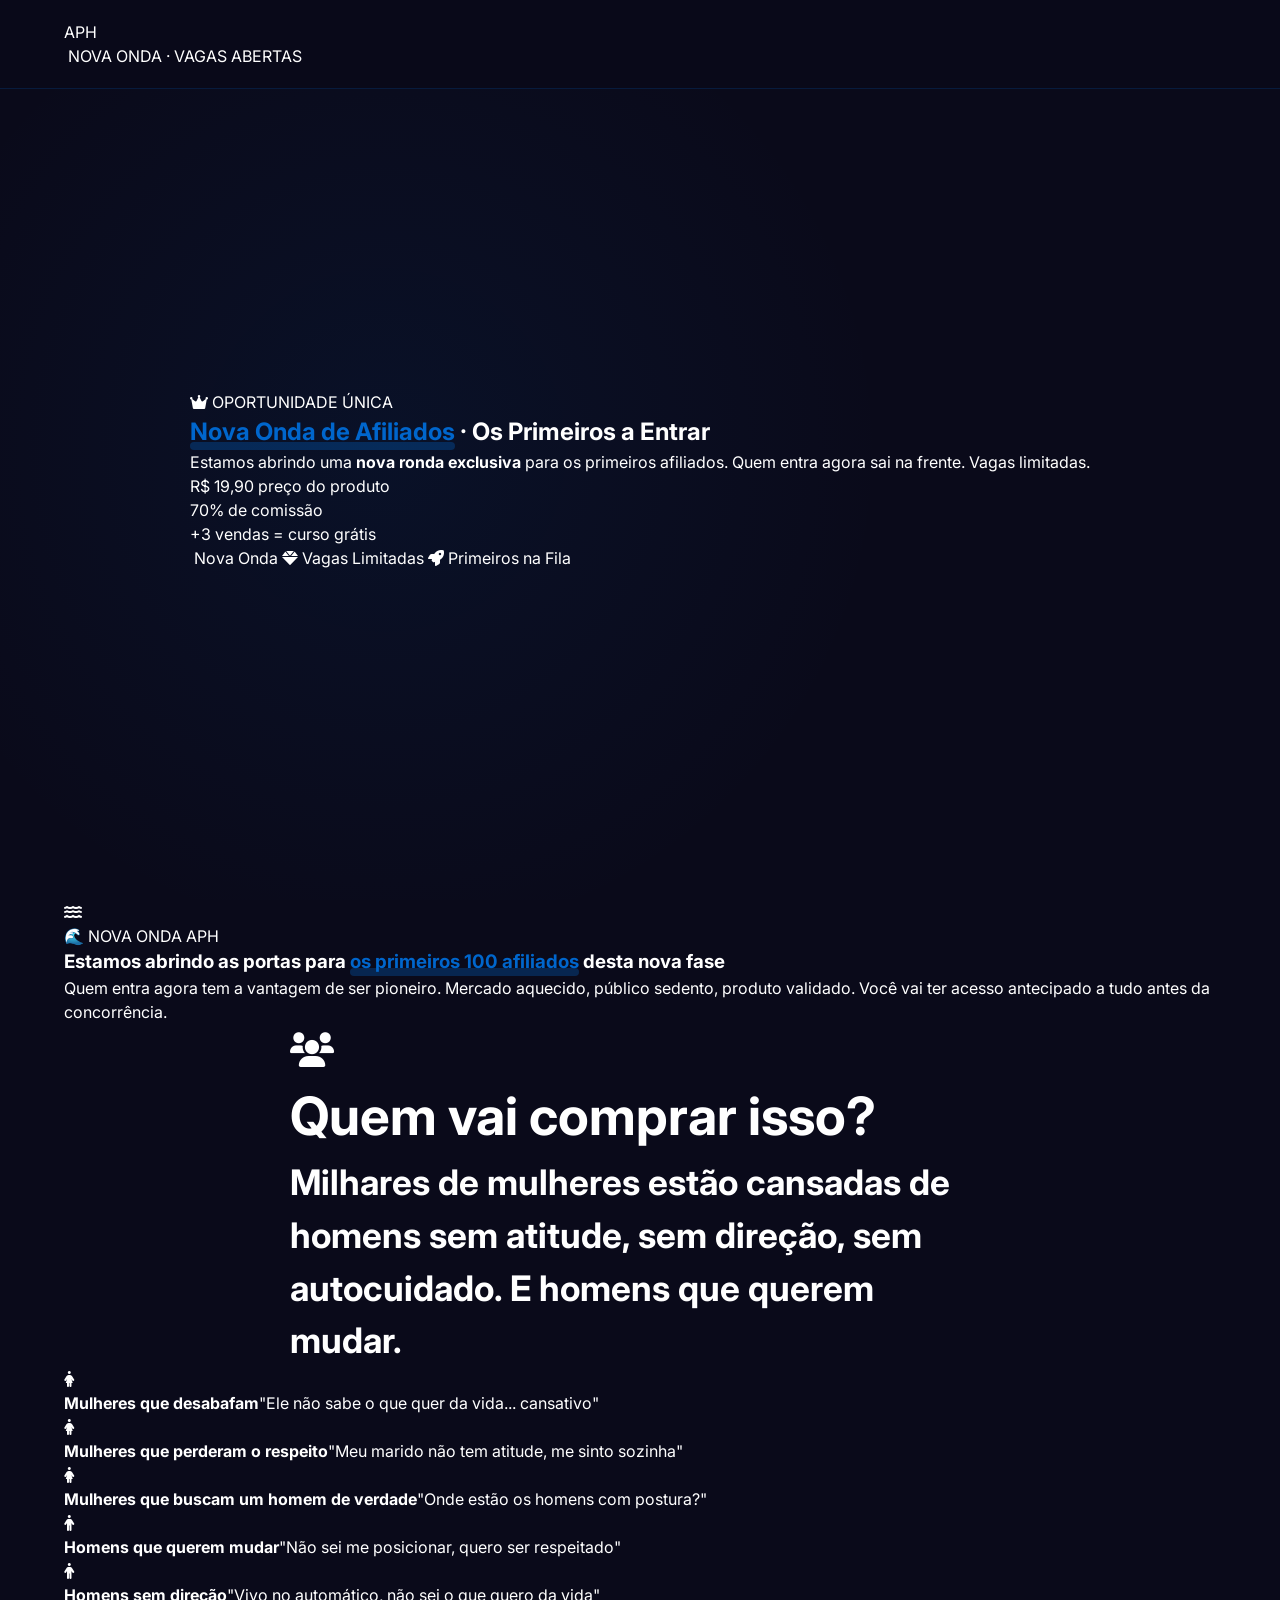
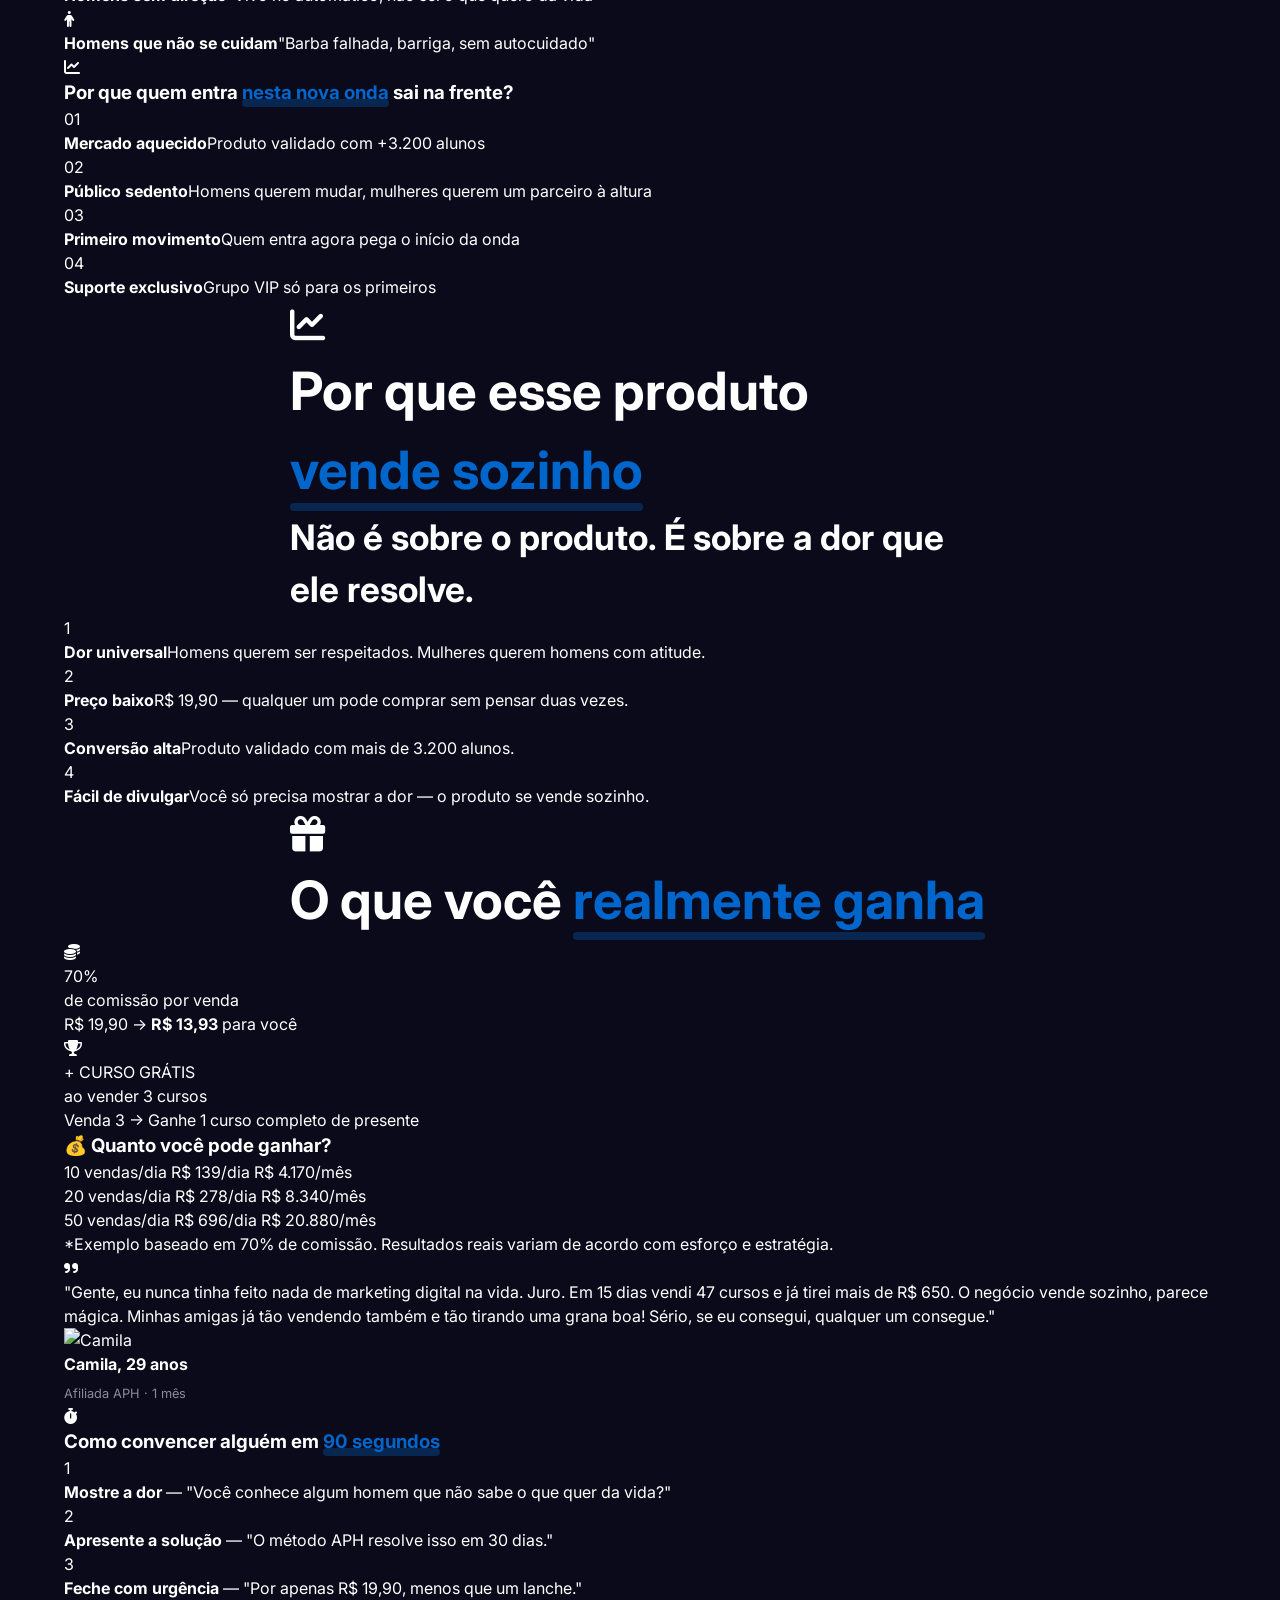
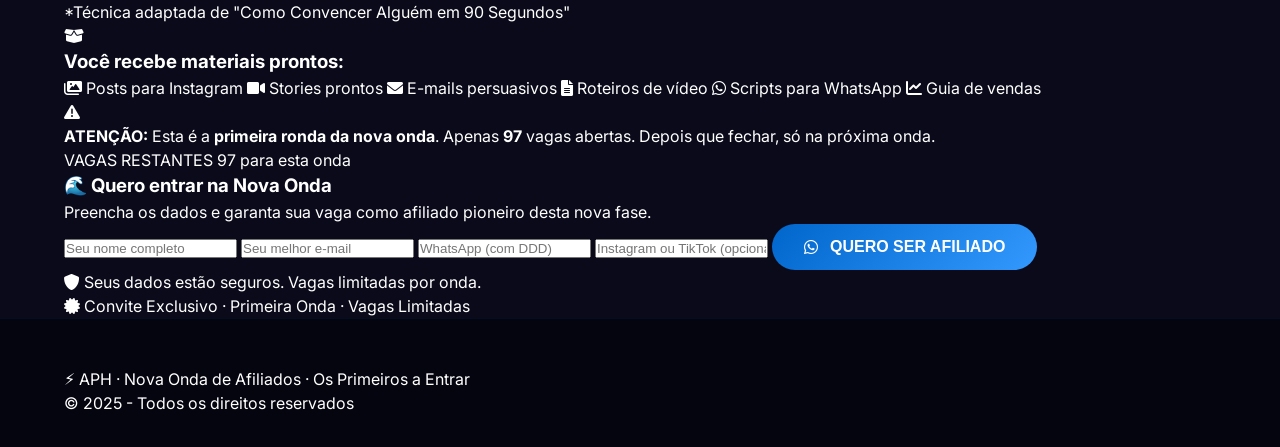
==== index.html @ 29f4154c "Add files via upload" ====
<!DOCTYPE html>
<html lang="pt-br">
<head>
    <meta charset="UTF-8">
    <meta name="viewport" content="width=device-width, initial-scale=1.0, maximum-scale=1.0, user-scalable=yes">
    <title>APH | Nova Onda de Afiliados · Os Primeiros a Entrar</title>
    
    <link rel="preconnect" href="https://fonts.googleapis.com">
    <link rel="preconnect" href="https://fonts.gstatic.com" crossorigin>
    <link rel="stylesheet" href="https://cdnjs.cloudflare.com/ajax/libs/font-awesome/6.0.0/css/all.min.css">
    <link href="https://fonts.googleapis.com/css2?family=Inter:opsz,wght@14..32,300;14..32,400;14..32,500;14..32,600;14..32,700;14..32,800&family=Orbitron:wght@400;500;600;700;800;900&display=swap" rel="stylesheet">
    <link rel="stylesheet" href="style.css">
    
    <!-- Open Graph tags para compartilhamento -->
    <meta property="og:title" content="APH | Nova Onda de Afiliados · Os Primeiros a Entrar" />
    <meta property="og:description" content="🚀 Estamos abrindo uma nova ronda exclusiva para os primeiros afiliados. 70% de comissão, curso grátis e materiais prontos. Vagas limitadas!" />
    <meta property="og:image" content="https://aphdevv.github.io/APH-A-ORDEM/foto2.png" />
    <meta property="og:image:width" content="1200" />
    <meta property="og:image:height" content="630" />
    <meta property="og:url" content="https://aphdevv.github.io/APH-A-ORDEM/" />
    <meta property="og:type" content="website" />
    
    <!-- Twitter Cards -->
    <meta name="twitter:card" content="summary_large_image" />
    <meta name="twitter:title" content="APH | Nova Onda de Afiliados · Os Primeiros a Entrar" />
    <meta name="twitter:description" content="🚀 Estamos abrindo uma nova ronda exclusiva para os primeiros afiliados. 70% de comissão, curso grátis e materiais prontos. Vagas limitadas!" />
    <meta name="twitter:image" content="https://aphdevv.github.io/APH-A-ORDEM/foto2.png" />
</head>
<body>
    
    <nav class="navbar">
        <div class="container">
            <div class="logo">
                <div class="logo-compass"></div>
                <span class="logo-text">APH</span>
            </div>
            <div class="nav-badge">
                <i class="fas fa-waveform"></i> NOVA ONDA · VAGAS ABERTAS
            </div>
        </div>
    </nav>
    
    <section class="hero">
        <div class="container">
            <div class="hero-content">
                <div class="badge">
                    <i class="fas fa-crown"></i> OPORTUNIDADE ÚNICA
                </div>
                <h1><span class="highlight">Nova Onda de Afiliados</span> · Os Primeiros a Entrar</h1>
                <p class="hero-subtitle">Estamos abrindo uma <strong>nova ronda exclusiva</strong> para os primeiros afiliados. Quem entra agora sai na frente. Vagas limitadas.</p>
                
                <div class="hero-numbers">
                    <div class="number-box">
                        <span class="number">R$ 19,90</span>
                        <span class="number-label">preço do produto</span>
                    </div>
                    <div class="number-box">
                        <span class="number">70%</span>
                        <span class="number-label">de comissão</span>
                    </div>
                    <div class="number-box">
                        <span class="number">+3</span>
                        <span class="number-label">vendas = curso grátis</span>
                    </div>
                </div>
                
                <div class="trust-badges">
                    <span><i class="fas fa-waveform"></i> Nova Onda</span>
                    <span><i class="fas fa-gem"></i> Vagas Limitadas</span>
                    <span><i class="fas fa-rocket"></i> Primeiros na Fila</span>
                </div>
            </div>
        </div>
    </section>
    
    <div class="container">
        <div class="main-card">
            
            <!-- ALERTA DE NOVA ONDA -->
            <div class="wave-alert">
                <div class="wave-icon">
                    <i class="fas fa-water"></i>
                </div>
                <div class="wave-content">
                    <span class="wave-badge">🌊 NOVA ONDA APH</span>
                    <h3>Estamos abrindo as portas para <span class="highlight">os primeiros 100 afiliados</span> desta nova fase</h3>
                    <p>Quem entra agora tem a vantagem de ser pioneiro. Mercado aquecido, público sedento, produto validado. Você vai ter acesso antecipado a tudo antes da concorrência.</p>
                </div>
            </div>
            
            <!-- SEÇÃO: QUEM VAI COMPRAR -->
            <div class="section-title">
                <i class="fas fa-users"></i>
                <h2>Quem vai comprar isso?</h2>
                <p>Milhares de mulheres estão cansadas de homens sem atitude, sem direção, sem autocuidado. E homens que querem mudar.</p>
            </div>
            
            <div class="audience-grid">
                <div class="audience-item">
                    <i class="fas fa-female"></i>
                    <p><strong>Mulheres que desabafam</strong>"Ele não sabe o que quer da vida... cansativo"</p>
                </div>
                <div class="audience-item">
                    <i class="fas fa-female"></i>
                    <p><strong>Mulheres que perderam o respeito</strong>"Meu marido não tem atitude, me sinto sozinha"</p>
                </div>
                <div class="audience-item">
                    <i class="fas fa-female"></i>
                    <p><strong>Mulheres que buscam um homem de verdade</strong>"Onde estão os homens com postura?"</p>
                </div>
                <div class="audience-item">
                    <i class="fas fa-male"></i>
                    <p><strong>Homens que querem mudar</strong>"Não sei me posicionar, quero ser respeitado"</p>
                </div>
                <div class="audience-item">
                    <i class="fas fa-male"></i>
                    <p><strong>Homens sem direção</strong>"Vivo no automático, não sei o que quero da vida"</p>
                </div>
                <div class="audience-item">
                    <i class="fas fa-male"></i>
                    <p><strong>Homens que não se cuidam</strong>"Barba falhada, barriga, sem autocuidado"</p>
                </div>
            </div>
            
            <!-- SEÇÃO: POR QUE VOCÊ ESTÁ NA FRENTE -->
            <div class="advantage-block">
                <div class="advantage-icon">
                    <i class="fas fa-chart-line"></i>
                </div>
                <h3>Por que quem entra <span class="highlight">nesta nova onda</span> sai na frente?</h3>
                <div class="advantage-grid">
                    <div class="advantage-item">
                        <span class="advantage-number">01</span>
                        <p><strong>Mercado aquecido</strong>Produto validado com +3.200 alunos</p>
                    </div>
                    <div class="advantage-item">
                        <span class="advantage-number">02</span>
                        <p><strong>Público sedento</strong>Homens querem mudar, mulheres querem um parceiro à altura</p>
                    </div>
                    <div class="advantage-item">
                        <span class="advantage-number">03</span>
                        <p><strong>Primeiro movimento</strong>Quem entra agora pega o início da onda</p>
                    </div>
                    <div class="advantage-item">
                        <span class="advantage-number">04</span>
                        <p><strong>Suporte exclusivo</strong>Grupo VIP só para os primeiros</p>
                    </div>
                </div>
            </div>
            
            <!-- SEÇÃO: POR QUE É FÁCIL VENDER -->
            <div class="section-title">
                <i class="fas fa-chart-line"></i>
                <h2>Por que esse produto <span class="highlight">vende sozinho</span></h2>
                <p>Não é sobre o produto. É sobre a dor que ele resolve.</p>
            </div>
            
            <div class="easy-sell-grid">
                <div class="sell-point">
                    <div class="sell-number">1</div>
                    <p><strong>Dor universal</strong>Homens querem ser respeitados. Mulheres querem homens com atitude.</p>
                </div>
                <div class="sell-point">
                    <div class="sell-number">2</div>
                    <p><strong>Preço baixo</strong>R$ 19,90 — qualquer um pode comprar sem pensar duas vezes.</p>
                </div>
                <div class="sell-point">
                    <div class="sell-number">3</div>
                    <p><strong>Conversão alta</strong>Produto validado com mais de 3.200 alunos.</p>
                </div>
                <div class="sell-point">
                    <div class="sell-number">4</div>
                    <p><strong>Fácil de divulgar</strong>Você só precisa mostrar a dor — o produto se vende sozinho.</p>
                </div>
            </div>
            
            <!-- SEÇÃO: O QUE VOCÊ GANHA -->
            <div class="section-title">
                <i class="fas fa-gift"></i>
                <h2>O que você <span class="highlight">realmente ganha</span></h2>
            </div>
            
            <div class="commission-detail">
                <div class="commission-card">
                    <i class="fas fa-coins"></i>
                    <div class="commission-value">70%</div>
                    <div class="commission-label">de comissão por venda</div>
                    <div class="commission-math">R$ 19,90 → <strong>R$ 13,93</strong> para você</div>
                </div>
                <div class="commission-card bonus-card">
                    <i class="fas fa-trophy"></i>
                    <div class="commission-value">+ CURSO GRÁTIS</div>
                    <div class="commission-label">ao vender 3 cursos</div>
                    <div class="commission-math">Venda 3 → Ganhe 1 curso completo de presente</div>
                </div>
            </div>
            
            <div class="earning-example">
                <h3>💰 Quanto você pode ganhar?</h3>
                <div class="earning-grid">
                    <div class="earning-item">
                        <span class="earning-number">10</span>
                        <span class="earning-label">vendas/dia</span>
                        <span class="earning-value">R$ 139/dia</span>
                        <span class="earning-month">R$ 4.170/mês</span>
                    </div>
                    <div class="earning-item">
                        <span class="earning-number">20</span>
                        <span class="earning-label">vendas/dia</span>
                        <span class="earning-value">R$ 278/dia</span>
                        <span class="earning-month">R$ 8.340/mês</span>
                    </div>
                    <div class="earning-item">
                        <span class="earning-number">50</span>
                        <span class="earning-label">vendas/dia</span>
                        <span class="earning-value">R$ 696/dia</span>
                        <span class="earning-month">R$ 20.880/mês</span>
                    </div>
                </div>
                <p class="earning-note">*Exemplo baseado em 70% de comissão. Resultados reais variam de acordo com esforço e estratégia.</p>
            </div>
            
            <!-- SEÇÃO: DEPOIMENTO REAL -->
            <div class="testimonial-big">
                <i class="fas fa-quote-right"></i>
                <p>"Gente, eu nunca tinha feito nada de marketing digital na vida. Juro. Em 15 dias vendi 47 cursos e já tirei mais de R$ 650. O negócio vende sozinho, parece mágica. Minhas amigas já tão vendendo também e tão tirando uma grana boa! Sério, se eu consegui, qualquer um consegue."</p>
                <div class="testimonial-author">
                    <img src="https://images.pexels.com/photos/774909/pexels-photo-774909.jpeg" alt="Camila">
                    <div>
                        <strong>Camila, 29 anos</strong>
                        <span>Afiliada APH · 1 mês</span>
                    </div>
                </div>
            </div>
            
            <!-- SEÇÃO: COMO CONVENCER EM 90 SEGUNDOS -->
            <div class="persuasion-block">
                <div class="persuasion-icon">
                    <i class="fas fa-stopwatch"></i>
                </div>
                <h3>Como convencer alguém em <span class="highlight">90 segundos</span></h3>
                <div class="persuasion-steps">
                    <div class="step">
                        <span class="step-number">1</span>
                        <p><strong>Mostre a dor</strong> — "Você conhece algum homem que não sabe o que quer da vida?"</p>
                    </div>
                    <div class="step">
                        <span class="step-number">2</span>
                        <p><strong>Apresente a solução</strong> — "O método APH resolve isso em 30 dias."</p>
                    </div>
                    <div class="step">
                        <span class="step-number">3</span>
                        <p><strong>Feche com urgência</strong> — "Por apenas R$ 19,90, menos que um lanche."</p>
                    </div>
                </div>
                <p class="persuasion-note">*Técnica adaptada de "Como Convencer Alguém em 90 Segundos"</p>
            </div>
            
            <!-- SEÇÃO: MATERIAIS PRONTOS -->
            <div class="materials-section">
                <i class="fas fa-box-open"></i>
                <h3>Você recebe materiais prontos:</h3>
                <div class="materials-grid">
                    <span><i class="fas fa-images"></i> Posts para Instagram</span>
                    <span><i class="fas fa-video"></i> Stories prontos</span>
                    <span><i class="fas fa-envelope"></i> E-mails persuasivos</span>
                    <span><i class="fas fa-file-alt"></i> Roteiros de vídeo</span>
                    <span><i class="fab fa-whatsapp"></i> Scripts para WhatsApp</span>
                    <span><i class="fas fa-chart-line"></i> Guia de vendas</span>
                </div>
            </div>
            
            <!-- ALERTA DE VAGAS LIMITADAS -->
            <div class="limited-alert">
                <i class="fas fa-exclamation-triangle"></i>
                <div>
                    <strong>ATENÇÃO:</strong> Esta é a <strong>primeira ronda da nova onda</strong>. Apenas <strong id="counter">97</strong> vagas abertas. Depois que fechar, só na próxima onda.
                </div>
            </div>
            
            <!-- CONTADOR E FORMULÁRIO -->
            <div class="counter-section">
                <div class="counter-box">
                    <span class="counter-label">VAGAS RESTANTES</span>
                    <span class="counter-number" id="counterDisplay">97</span>
                    <span class="counter-label">para esta onda</span>
                </div>
            </div>
            
            <div class="form-section">
                <h3>🌊 Quero entrar na Nova Onda</h3>
                <p>Preencha os dados e garanta sua vaga como afiliado pioneiro desta nova fase.</p>
                
                <div class="affiliate-form">
                    <input type="text" id="affiliateName" placeholder="Seu nome completo">
                    <input type="email" id="affiliateEmail" placeholder="Seu melhor e-mail">
                    <input type="tel" id="affiliateWhatsapp" placeholder="WhatsApp (com DDD)">
                    <input type="text" id="affiliateSocial" placeholder="Instagram ou TikTok (opcional)">
                    <button id="btnEntrarGrupo" class="btn-primary">
                        <i class="fab fa-whatsapp"></i> QUERO SER AFILIADO
                    </button>
                </div>
                
                <p class="form-guarantee">
                    <i class="fas fa-shield-alt"></i> Seus dados estão seguros. Vagas limitadas por onda.
                </p>
            </div>
            
            <!-- SELO DE EXCLUSIVIDADE -->
            <div class="exclusive-seal">
                <i class="fas fa-certificate"></i>
                <span>Convite Exclusivo · Primeira Onda · Vagas Limitadas</span>
            </div>
            
        </div>
    </div>
    
    <footer class="footer">
        <div class="container">
            <p>⚡ APH · Nova Onda de Afiliados · Os Primeiros a Entrar</p>
            <p class="footer-note">© 2025 - Todos os direitos reservados</p>
        </div>
    </footer>
    
    <script src="script.js"></script>
</body>
</html>
---- style.css ----
:root {
    --primary: #0066CC;
    --primary-dark: #004999;
    --primary-light: #3399FF;
    --primary-glow: rgba(0, 102, 204, 0.3);
    --dark: #0a0a1a;
    --dark-light: #12122a;
    --gray: #8a8a9e;
    --gray-light: #e0e0ec;
    --white: #ffffff;
    --success: #22c55e;
    --gradient: linear-gradient(135deg, var(--primary) 0%, var(--primary-light) 100%);
    --shadow-sm: 0 4px 12px rgba(0, 0, 0, 0.1);
    --shadow-md: 0 8px 24px rgba(0, 0, 0, 0.15);
    --shadow-lg: 0 16px 40px rgba(0, 0, 0, 0.2);
}

* {
    margin: 0;
    padding: 0;
    box-sizing: border-box;
}

html {
    scroll-behavior: smooth;
}

body {
    font-family: 'Inter', system-ui, sans-serif;
    background-color: var(--dark);
    color: var(--white);
    line-height: 1.5;
    overflow-x: hidden;
}

.container {
    max-width: 1200px;
    margin: 0 auto;
    padding: 0 24px;
}

/* ============================================
   NAVBAR
============================================ */
.navbar {
    position: fixed;
    top: 0;
    width: 100%;
    background: rgba(10, 10, 26, 0.95);
    backdrop-filter: blur(10px);
    z-index: 1000;
    padding: 20px 0;
    border-bottom: 1px solid rgba(0, 102, 204, 0.2);
    transition: all 0.3s ease;
}

.navbar.scrolled {
    padding: 12px 0;
    background: rgba(10, 10, 26, 0.98);
}

.nav-content {
    display: flex;
    justify-content: space-between;
    align-items: center;
}

.logo img {
    height: 50px;
    width: auto;
}

.nav-buttons {
    display: flex;
    gap: 32px;
}

.nav-link {
    color: var(--white);
    text-decoration: none;
    font-weight: 500;
    transition: color 0.3s;
    position: relative;
}

.nav-link:hover {
    color: var(--primary);
}

.nav-link::after {
    content: '';
    position: absolute;
    bottom: -4px;
    left: 0;
    width: 0;
    height: 2px;
    background: var(--primary);
    transition: width 0.3s;
}

.nav-link:hover::after {
    width: 100%;
}

/* ============================================
   HERO SECTION
============================================ */
.hero {
    padding: 140px 0 80px;
    min-height: 100vh;
    display: flex;
    align-items: center;
    background: radial-gradient(circle at 30% 50%, rgba(0, 102, 204, 0.08) 0%, transparent 50%);
}

.hero-grid {
    display: grid;
    grid-template-columns: 1fr 1fr;
    gap: 60px;
    align-items: center;
}

.hero-badge {
    display: inline-flex;
    align-items: center;
    gap: 8px;
    background: rgba(0, 102, 204, 0.15);
    padding: 8px 20px;
    border-radius: 40px;
    font-size: 0.85rem;
    font-weight: 600;
    margin-bottom: 24px;
    border: 1px solid rgba(0, 102, 204, 0.3);
}

.hero-title {
    font-size: 3.2rem;
    font-weight: 700;
    line-height: 1.2;
    margin-bottom: 24px;
}

.highlight {
    color: var(--primary);
    position: relative;
    display: inline-block;
}

.highlight::after {
    content: '';
    position: absolute;
    bottom: 0;
    left: 0;
    width: 100%;
    height: 8px;
    background: rgba(0, 102, 204, 0.3);
    border-radius: 4px;
}

.hero-description {
    font-size: 1.2rem;
    color: var(--gray-light);
    margin-bottom: 32px;
    font-style: italic;
}

.hero-triggers {
    margin: 32px 0;
}

.trigger-item {
    display: flex;
    align-items: center;
    gap: 12px;
    margin-bottom: 16px;
    font-size: 1rem;
    color: var(--gray-light);
}

.trigger-item i {
    color: var(--primary);
    font-size: 1.2rem;
}

.btn-primary {
    background: var(--gradient);
    border: none;
    padding: 14px 32px;
    border-radius: 60px;
    font-weight: 600;
    font-size: 1rem;
    cursor: pointer;
    transition: all 0.3s;
    display: inline-flex;
    align-items: center;
    gap: 12px;
    color: var(--white);
}

.btn-primary:hover {
    transform: translateY(-2px);
    box-shadow: 0 8px 20px var(--primary-glow);
}

.subtle-note {
    font-size: 0.8rem;
    color: var(--gray);
    margin-top: 16px;
}

.hero-image {
    position: relative;
}

.image-wrapper {
    position: relative;
    border-radius: 24px;
    overflow: hidden;
    box-shadow: var(--shadow-lg);
}

.image-wrapper img {
    width: 100%;
    display: block;
}

.social-proof {
    position: absolute;
    bottom: 20px;
    left: 20px;
    right: 20px;
    display: flex;
    justify-content: space-between;
    background: rgba(10, 10, 26, 0.9);
    backdrop-filter: blur(10px);
    padding: 12px 20px;
    border-radius: 60px;
    border: 1px solid rgba(0, 102, 204, 0.3);
}

.proof-item {
    display: flex;
    align-items: center;
    gap: 8px;
    font-size: 0.85rem;
    font-weight: 500;
}

/* ============================================
   SECRET CONTENT
============================================ */
.secret-content {
    padding: 60px 0;
    background: linear-gradient(135deg, rgba(0, 102, 204, 0.05) 0%, transparent 100%);
    border-top: 1px solid rgba(0, 102, 204, 0.1);
    border-bottom: 1px solid rgba(0, 102, 204, 0.1);
}

.secret-wrapper {
    max-width: 600px;
    margin: 0 auto;
    text-align: center;
    background: rgba(10, 10, 26, 0.8);
    backdrop-filter: blur(10px);
    border-radius: 32px;
    padding: 48px;
    border: 1px solid rgba(0, 102, 204, 0.3);
    position: relative;
    overflow: hidden;
}

.secret-icon {
    position: relative;
    font-size: 3rem;
    color: var(--primary);
    margin-bottom: 20px;
    display: inline-block;
}

.pulse {
    position: absolute;
    top: 50%;
    left: 50%;
    width: 60px;
    height: 60px;
    background: rgba(0, 102, 204, 0.4);
    border-radius: 50%;
    transform: translate(-50%, -50%);
    animation: pulse 2s infinite;
}

@keyframes pulse {
    0% { transform: translate(-50%, -50%) scale(1); opacity: 0.6; }
    100% { transform: translate(-50%, -50%) scale(2); opacity: 0; }
}

.lead-form {
    display: flex;
    gap: 12px;
    margin: 32px 0;
    flex-wrap: wrap;
}

.lead-form input {
    flex: 1;
    padding: 14px 20px;
    border-radius: 60px;
    border: 1px solid rgba(255, 255, 255, 0.2);
    background: rgba(255, 255, 255, 0.05);
    color: var(--white);
    font-size: 1rem;
}

.btn-secret {
    background: var(--gradient);
    border: none;
    padding: 14px 28px;
    border-radius: 60px;
    font-weight: 600;
    cursor: pointer;
    transition: all 0.3s;
    color: var(--white);
}

.secret-note {
    font-size: 0.75rem;
    color: var(--gray);
}

/* ============================================
   RESULTS SECTION
============================================ */
.results {
    padding: 80px 0;
    background: var(--dark-light);
}

.results-header {
    text-align: center;
    margin-bottom: 48px;
}

.section-tag {
    display: inline-block;
    background: rgba(0, 102, 204, 0.15);
    padding: 6px 16px;
    border-radius: 40px;
    font-size: 0.8rem;
    font-weight: 600;
    color: var(--primary);
    margin-bottom: 20px;
}

.section-title {
    font-size: 2.2rem;
    font-weight: 700;
    max-width: 700px;
    margin: 0 auto;
}

.results-grid {
    display: grid;
    grid-template-columns: repeat(3, 1fr);
    gap: 30px;
    margin-bottom: 40px;
}

.result-card {
    background: rgba(255, 255, 255, 0.03);
    border-radius: 24px;
    padding: 32px;
    text-align: center;
    border: 1px solid rgba(255, 255, 255, 0.05);
    transition: all 0.3s;
}

.result-card:hover {
    transform: translateY(-5px);
    border-color: rgba(0, 102, 204, 0.3);
}

.result-number {
    font-size: 3rem;
    font-weight: 800;
    color: var(--primary);
    margin-bottom: 16px;
}

.result-card p {
    color: var(--gray-light);
    margin-bottom: 20px;
}

.result-bar {
    height: 6px;
    background: rgba(255, 255, 255, 0.1);
    border-radius: 3px;
    overflow: hidden;
}

.bar-fill {
    height: 100%;
    background: var(--gradient);
    border-radius: 3px;
}

.trust-signals {
    display: flex;
    justify-content: center;
    gap: 40px;
    margin-top: 20px;
}

.trust-item {
    display: flex;
    align-items: center;
    gap: 8px;
    color: var(--gray);
    font-size: 0.85rem;
}

/* ============================================
   IDENTIFICATION SECTION
============================================ */
.identification {
    padding: 80px 0;
    background: var(--dark);
}

.identification-content h2 {
    font-size: 2rem;
    text-align: center;
    margin-bottom: 48px;
}

.identification-grid {
    display: grid;
    grid-template-columns: repeat(3, 1fr);
    gap: 24px;
    margin-bottom: 48px;
}

.ident-card {
    background: rgba(255, 255, 255, 0.03);
    border-radius: 20px;
    padding: 24px;
    text-align: center;
    transition: all 0.3s;
    border: 1px solid rgba(255, 255, 255, 0.05);
}

.ident-card:hover {
    transform: translateY(-4px);
    border-color: rgba(0, 102, 204, 0.3);
}

.ident-card i {
    font-size: 2rem;
    color: var(--primary);
    margin-bottom: 16px;
}

.ident-card p {
    font-size: 0.95rem;
    color: var(--gray-light);
    line-height: 1.5;
}

.identification-footer {
    text-align: center;
}

.identification-footer p {
    margin-bottom: 24px;
    font-size: 1.1rem;
}

.btn-secondary {
    background: transparent;
    border: 2px solid var(--primary);
    color: var(--primary);
    padding: 12px 32px;
    border-radius: 60px;
    font-weight: 600;
    cursor: pointer;
    transition: all 0.3s;
    display: inline-flex;
    align-items: center;
    gap: 12px;
}

.btn-secondary:hover {
    background: var(--primary);
    color: var(--white);
}

/* ============================================
   SPIN SECTION
============================================ */
.spin-section {
    padding: 80px 0;
    background: var(--dark-light);
}

.spin-header {
    text-align: center;
    margin-bottom: 48px;
}

.spin-intro {
    color: var(--gray);
    margin-top: 16px;
    font-size: 0.9rem;
}

.spin-container {
    max-width: 800px;
    margin: 0 auto;
}

.spin-card {
    background: rgba(255, 255, 255, 0.03);
    border-radius: 24px;
    padding: 24px;
    margin-bottom: 20px;
    display: flex;
    gap: 20px;
    transition: all 0.3s;
    border: 1px solid rgba(255, 255, 255, 0.05);
}

.spin-card:hover {
    border-color: rgba(0, 102, 204, 0.3);
    transform: translateX(8px);
}

.spin-number {
    width: 48px;
    height: 48px;
    background: var(--gradient);
    border-radius: 50%;
    display: flex;
    align-items: center;
    justify-content: center;
    font-size: 1.5rem;
    font-weight: 800;
    color: var(--white);
    flex-shrink: 0;
}

.spin-question {
    flex: 1;
}

.spin-question h3 {
    margin: 8px 0;
    font-size: 1.2rem;
}

.spin-question p {
    color: var(--gray);
    font-size: 0.85rem;
    margin-bottom: 12px;
}

.spin-question textarea {
    width: 100%;
    padding: 12px;
    border-radius: 16px;
    background: rgba(255, 255, 255, 0.05);
    border: 1px solid rgba(255, 255, 255, 0.1);
    color: var(--white);
    font-family: inherit;
    resize: vertical;
}

.spin-question textarea:focus {
    outline: none;
    border-color: var(--primary);
}

.btn-spin {
    background: var(--gradient);
    border: none;
    padding: 16px 32px;
    border-radius: 60px;
    font-weight: 700;
    cursor: pointer;
    width: 100%;
    margin: 20px 0;
    color: var(--white);
    transition: all 0.3s;
}

.btn-spin:hover {
    transform: translateY(-2px);
    box-shadow: 0 8px 20px var(--primary-glow);
}

.spin-note {
    text-align: center;
    font-size: 0.75rem;
    color: var(--gray);
}

/* ============================================
   FAMOUS QUOTES SECTION
============================================ */
.famous-quotes {
    padding: 80px 0;
    background: var(--dark);
}

.quotes-header {
    text-align: center;
    margin-bottom: 48px;
}

.quotes-grid {
    display: grid;
    grid-template-columns: repeat(auto-fit, minmax(350px, 1fr));
    gap: 30px;
}

.quote-card {
    background: rgba(255, 255, 255, 0.03);
    border-radius: 24px;
    padding: 32px;
    border: 1px solid rgba(255, 255, 255, 0.05);
    transition: all 0.3s;
    position: relative;
    overflow: hidden;
}

.quote-card::before {
    content: '';
    position: absolute;
    top: 0;
    left: 0;
    width: 4px;
    height: 100%;
    background: var(--gradient);
}

.quote-card:hover {
    transform: translateY(-5px);
    border-color: rgba(0, 102, 204, 0.3);
}

.quote-icon {
    font-size: 2rem;
    color: var(--primary);
    margin-bottom: 20px;
    opacity: 0.5;
}

.quote-text {
    font-size: 1.1rem;
    line-height: 1.6;
    margin-bottom: 20px;
    font-style: italic;
}

.quote-author {
    display: flex;
    align-items: center;
    gap: 12px;
    margin-top: 16px;
    padding-top: 16px;
    border-top: 1px solid rgba(255, 255, 255, 0.1);
}

.quote-author i {
    font-size: 1.2rem;
    color: var(--primary);
}

.quote-author strong {
    display: block;
    font-size: 0.9rem;
}

.quote-author span {
    font-size: 0.75rem;
    color: var(--gray);
}

/* ============================================
   STORIES SECTION
============================================ */
.stories {
    padding: 80px 0;
    background: var(--dark-light);
}

.stories-header {
    text-align: center;
    margin-bottom: 48px;
}

.section-subtitle {
    color: var(--gray);
    margin-top: 16px;
}

.stories-grid {
    display: grid;
    grid-template-columns: repeat(3, 1fr);
    gap: 30px;
    margin-bottom: 40px;
}

.story-card {
    background: rgba(255, 255, 255, 0.03);
    border-radius: 20px;
    padding: 24px;
    border: 1px solid rgba(255, 255, 255, 0.05);
    transition: all 0.3s;
}

.story-card:hover {
    transform: translateY(-4px);
    border-color: rgba(0, 102, 204, 0.3);
}

.story-header {
    display: flex;
    align-items: center;
    gap: 12px;
    margin-bottom: 16px;
}

.story-header img {
    width: 48px;
    height: 48px;
    border-radius: 50%;
    object-fit: cover;
    border: 2px solid var(--primary);
}

.story-info h4 {
    font-size: 1rem;
    margin-bottom: 4px;
}

.story-info span {
    font-size: 0.75rem;
    color: var(--gray);
}

.story-text {
    font-size: 0.9rem;
    line-height: 1.5;
    color: var(--gray-light);
    margin-bottom: 16px;
}

.story-result {
    font-size: 0.8rem;
    color: var(--primary);
    font-weight: 500;
}

.btn-more {
    background: transparent;
    border: 1px solid var(--gray);
    color: var(--gray);
    padding: 12px 32px;
    border-radius: 60px;
    cursor: pointer;
    transition: all 0.3s;
    display: inline-flex;
    align-items: center;
    gap: 8px;
    margin: 0 auto;
    display: flex;
}

.btn-more:hover {
    border-color: var(--primary);
    color: var(--primary);
}

/* ============================================
   HUMAN STORIES
============================================ */
.human-stories {
    padding: 80px 0;
    background: var(--dark);
}

.human-grid {
    display: grid;
    grid-template-columns: repeat(3, 1fr);
    gap: 30px;
    margin-top: 48px;
}

.human-card {
    background: rgba(255, 255, 255, 0.03);
    border-radius: 24px;
    padding: 32px;
    border: 1px solid rgba(255, 255, 255, 0.05);
    transition: all 0.3s;
    position: relative;
}

.human-card:hover {
    transform: translateY(-8px);
    border-color: rgba(0, 102, 204, 0.3);
}

.human-quote {
    font-size: 2rem;
    color: var(--primary);
    opacity: 0.5;
    margin-bottom: 16px;
}

.human-card p {
    font-size: 0.95rem;
    line-height: 1.6;
    margin-bottom: 24px;
    font-style: italic;
}

.human-info {
    display: flex;
    align-items: center;
    gap: 12px;
}

.human-info img {
    width: 48px;
    height: 48px;
    border-radius: 50%;
    object-fit: cover;
}

.human-info strong {
    display: block;
    font-size: 0.9rem;
}

.human-info span {
    font-size: 0.75rem;
    color: var(--gray);
}

/* ============================================
   CHALLENGER SECTION
============================================ */
.challenger {
    padding: 80px 0;
    background: var(--dark-light);
}

.challenger-grid {
    display: grid;
    grid-template-columns: 1.2fr 0.8fr;
    gap: 60px;
    align-items: center;
}

.challenger-content h2 {
    font-size: 2rem;
    margin: 20px 0;
}

.challenger-content p {
    color: var(--gray-light);
    line-height: 1.6;
    margin-bottom: 20px;
}

.challenger-divider {
    width: 60px;
    height: 3px;
    background: var(--primary);
    margin: 32px 0;
}

.challenger-myth {
    display: flex;
    gap: 16px;
    margin-bottom: 24px;
}

.challenger-myth i {
    font-size: 1.5rem;
    flex-shrink: 0;
}

.challenger-myth i.fa-times-circle {
    color: #ff4444;
}

.challenger-myth i.fa-check-circle {
    color: var(--primary);
}

.challenger-myth strong {
    display: block;
    margin-bottom: 4px;
}

.challenger-myth span {
    font-size: 0.85rem;
    color: var(--gray);
}

.challenger-quote {
    background: linear-gradient(135deg, rgba(0, 102, 204, 0.1) 0%, transparent 100%);
    border-left: 4px solid var(--primary);
    padding: 32px;
    border-radius: 16px;
}

.challenger-quote blockquote {
    font-size: 1.2rem;
    line-height: 1.6;
    font-style: italic;
}

.challenger-quote footer {
    margin-top: 16px;
    color: var(--gray);
    font-size: 0.85rem;
}

/* ============================================
   EBOOK EXPERIENCE SECTION
============================================ */
.ebook-experience {
    padding: 80px 0;
    background: var(--dark);
}

.showcase-grid {
    display: grid;
    grid-template-columns: 1fr 380px 1fr;
    gap: 30px;
    align-items: center;
}

.pilar-column {
    display: flex;
    flex-direction: column;
    gap: 20px;
}

.pilar-card {
    background: rgba(255, 255, 255, 0.03);
    backdrop-filter: blur(10px);
    border: 1px solid rgba(255, 255, 255, 0.05);
    border-radius: 16px;
    padding: 24px;
    transition: all 0.3s ease;
}

.pilar-card:hover {
    transform: translateY(-5px);
    border-color: rgba(0, 102, 204, 0.3);
    background: rgba(255, 255, 255, 0.05);
}

.pilar-card h3 {
    font-size: 1.2rem;
    margin-bottom: 12px;
    color: var(--white);
}

.pilar-card p {
    font-size: 0.85rem;
    color: var(--gray);
    line-height: 1.5;
}

.highlight-blue {
    color: var(--primary);
    font-weight: 700;
}

.ebook-main-display {
    position: relative;
    z-index: 10;
}

.mockup-stage {
    position: relative;
    display: flex;
    justify-content: center;
    align-items: center;
    padding: 20px 0;
    perspective: 1500px;
}

.mockup-stage::before {
    content: '';
    position: absolute;
    width: 250px;
    height: 250px;
    background: radial-gradient(circle, rgba(0, 102, 204, 0.15) 0%, transparent 70%);
    border-radius: 50%;
    filter: blur(20px);
    z-index: 1;
}

.mockup-wrapper {
    position: relative;
    z-index: 5;
    width: 100%;
    max-width: 340px;
    transition: transform 0.6s cubic-bezier(0.23, 1, 0.32, 1);
}

.mockup-wrapper:hover {
    transform: translateY(-10px) rotateY(-5deg) rotateX(5deg);
}

.floating-ebook {
    width: 100%;
    height: auto;
    display: block;
    filter: drop-shadow(0 20px 40px rgba(0, 0, 0, 0.7));
    border-radius: 8px;
}

.mockup-reflection {
    position: absolute;
    bottom: -20px;
    width: 80%;
    height: 15px;
    background: rgba(255, 255, 255, 0.1);
    filter: blur(15px);
    border-radius: 50%;
    z-index: 2;
}

.main-pilar-highlight {
    grid-column: 1 / -1;
    margin-top: 40px;
    max-width: 700px;
    margin-left: auto;
    margin-right: auto;
}

.feature-pilar {
    background: linear-gradient(135deg, rgba(0, 102, 204, 0.1) 0%, rgba(0, 0, 0, 0.6) 100%);
    border: 1px solid rgba(0, 102, 204, 0.3);
    text-align: center;
    padding: 32px;
}

.btn-access-premium {
    display: inline-block;
    text-decoration: none;
    background: linear-gradient(90deg, #0066CC, #3399FF);
    color: #ffffff !important;
    padding: 18px 50px;
    border-radius: 50px;
    font-weight: 800;
    font-size: 1rem;
    letter-spacing: 1px;
    text-transform: uppercase;
    box-shadow: 0 15px 40px rgba(0, 102, 204, 0.4);
    transition: all 0.3s ease;
    border: 1px solid rgba(255, 255, 255, 0.1);
    cursor: pointer;
}

.btn-access-premium:hover {
    transform: translateY(-4px) scale(1.02);
    box-shadow: 0 20px 50px rgba(0, 102, 204, 0.6);
    background: linear-gradient(90deg, #3399FF, #0066CC);
}

/* ============================================
   CHALLENGE SECTION
============================================ */
.challenge {
    padding: 80px 0;
    background: var(--dark-light);
}

.challenge-grid {
    display: grid;
    grid-template-columns: 1fr 0.8fr;
    gap: 60px;
    align-items: center;
}

.challenge-badge {
    display: inline-flex;
    align-items: center;
    gap: 8px;
    background: rgba(0, 102, 204, 0.15);
    padding: 6px 16px;
    border-radius: 40px;
    font-size: 0.8rem;
    margin-bottom: 20px;
    color: var(--primary);
}

.challenge h2 {
    font-size: 2rem;
    margin-bottom: 20px;
}

.challenge-list {
    list-style: none;
    margin: 32px 0;
}

.challenge-list li {
    margin-bottom: 12px;
    display: flex;
    align-items: center;
    gap: 12px;
}

.challenge-list li i {
    color: var(--primary);
}

.btn-challenge {
    background: transparent;
    border: 2px solid var(--primary);
    color: var(--primary);
    padding: 14px 32px;
    border-radius: 60px;
    font-weight: 600;
    cursor: pointer;
    transition: all 0.3s;
}

.btn-challenge:hover {
    background: var(--primary);
    color: var(--white);
}

.stat-circle {
    position: relative;
    width: 200px;
    margin: 0 auto 20px;
}

.stat-circle svg {
    width: 100%;
    height: auto;
}

.stat-text {
    position: absolute;
    top: 50%;
    left: 50%;
    transform: translate(-50%, -50%);
    text-align: center;
}

.stat-text span {
    font-size: 1.8rem;
    font-weight: 800;
    color: var(--primary);
}

/* ============================================
   SCARCITY SECTION
============================================ */
.scarcity {
    padding: 80px 0;
    background: var(--dark);
}

.scarcity-card {
    max-width: 700px;
    margin: 0 auto;
    background: var(--dark-light);
    border-radius: 32px;
    padding: 48px;
    text-align: center;
    border: 1px solid rgba(0, 102, 204, 0.2);
}

.scarcity-icon {
    font-size: 3rem;
    color: var(--primary);
    margin-bottom: 24px;
}

.scarcity-card h3 {
    font-size: 1.8rem;
    margin-bottom: 16px;
}

.scarcity-card p {
    color: var(--gray);
    margin-bottom: 32px;
}

.progress-container {
    margin: 32px 0;
}

.progress-label {
    display: flex;
    justify-content: space-between;
    margin-bottom: 8px;
    font-size: 0.85rem;
}

.progress-bar {
    height: 8px;
    background: rgba(255, 255, 255, 0.1);
    border-radius: 4px;
    overflow: hidden;
}

.progress-fill {
    height: 100%;
    background: var(--gradient);
    border-radius: 4px;
}

.price-comparison {
    margin: 32px 0;
    padding: 24px;
    background: rgba(255, 255, 255, 0.03);
    border-radius: 20px;
}

.price-old {
    text-decoration: line-through;
    color: var(--gray);
    margin-bottom: 8px;
}

.price-old strong {
    font-size: 1.2rem;
}

.price-new strong {
    font-size: 2rem;
    color: var(--primary);
}

.installment {
    display: block;
    font-size: 0.85rem;
    color: var(--gray);
    margin-top: 4px;
}

.btn-large-cta {
    background: var(--gradient);
    border: none;
    padding: 16px 32px;
    border-radius: 60px;
    font-weight: 700;
    font-size: 1.1rem;
    cursor: pointer;
    transition: all 0.3s;
    display: inline-flex;
    align-items: center;
    gap: 12px;
    width: 100%;
    justify-content: center;
    margin-bottom: 20px;
    color: var(--white);
}

.btn-large-cta:hover {
    transform: translateY(-2px);
    box-shadow: 0 8px 24px var(--primary-glow);
}

.guarantee-text {
    font-size: 0.85rem;
    color: var(--gray);
    display: flex;
    align-items: center;
    justify-content: center;
    gap: 8px;
}

/* ============================================
   ACCOUNTABILITY SECTION
============================================ */
.accountability {
    padding: 80px 0;
    background: linear-gradient(135deg, var(--dark) 0%, #0f0f22 100%);
}

.accountability-card {
    max-width: 700px;
    margin: 0 auto;
    text-align: center;
    background: rgba(255, 255, 255, 0.02);
    border: 1px solid rgba(0, 102, 204, 0.2);
    border-radius: 32px;
    padding: 48px;
}

.accountability-icon {
    font-size: 3rem;
    color: var(--primary);
    margin-bottom: 20px;
}

.commitment-box {
    margin: 32px 0;
}

.commitment-box textarea {
    width: 100%;
    padding: 16px;
    border-radius: 16px;
    background: rgba(255, 255, 255, 0.05);
    border: 1px solid rgba(255, 255, 255, 0.1);
    color: var(--white);
    font-family: inherit;
    margin-bottom: 16px;
    resize: vertical;
}

.btn-commitment {
    background: var(--gradient);
    border: none;
    padding: 14px 28px;
    border-radius: 60px;
    font-weight: 600;
    cursor: pointer;
    width: 100%;
    color: var(--white);
}

.commitment-note {
    font-size: 0.75rem;
    color: var(--gray);
}

/* ============================================
   FINAL QUESTION SECTION
============================================ */
.final-question {
    padding: 80px 0;
    background: var(--dark-light);
}

.question-card {
    max-width: 800px;
    margin: 0 auto;
    text-align: center;
}

.question-card h2 {
    font-size: 2rem;
    margin-bottom: 20px;
}

.question-card p {
    color: var(--gray);
    margin-bottom: 40px;
    font-style: italic;
}

.options {
    display: flex;
    flex-direction: column;
    gap: 16px;
    max-width: 500px;
    margin: 0 auto;
}

.option-yes, .option-no {
    padding: 16px 24px;
    border-radius: 60px;
    font-size: 1rem;
    font-weight: 500;
    cursor: pointer;
    transition: all 0.3s;
    display: flex;
    align-items: center;
    justify-content: center;
    gap: 12px;
    border: none;
}

.option-yes {
    background: var(--gradient);
    color: var(--white);
}

.option-yes:hover {
    transform: translateY(-2px);
    box-shadow: 0 8px 20px var(--primary-glow);
}

.option-no {
    background: transparent;
    border: 1px solid var(--gray);
    color: var(--gray);
}

.option-no:hover {
    border-color: var(--primary);
    color: var(--primary);
}

/* ============================================
   FOOTER
============================================ */
.footer {
    background: #050510;
    padding: 48px 0 32px;
    border-top: 1px solid rgba(0, 102, 204, 0.1);
}

.footer-content {
    text-align: center;
}

.footer-logo {
    margin-bottom: 24px;
}

.footer-logo img {
    height: 40px;
    width: auto;
    margin-bottom: 8px;
}

.footer-logo small {
    display: block;
    font-size: 0.7rem;
    color: var(--gray);
    margin-top: 4px;
}

.footer-disclaimer {
    max-width: 600px;
    margin: 0 auto 24px;
    font-size: 0.75rem;
    color: var(--gray);
}

.footer-links {
    display: flex;
    justify-content: center;
    gap: 24px;
}

.footer-links a {
    color: var(--gray);
    text-decoration: none;
    font-size: 0.8rem;
    transition: color 0.3s;
}

.footer-links a:hover {
    color: var(--primary);
}

/* ============================================
   MODALS
============================================ */
.modal, .success-modal, .confirmation-modal {
    display: none;
    position: fixed;
    top: 0;
    left: 0;
    width: 100%;
    height: 100%;
    background: rgba(0, 0, 0, 0.95);
    backdrop-filter: blur(8px);
    z-index: 2000;
    justify-content: center;
    align-items: center;
}

.modal-content, .success-modal-content, .confirmation-modal-content {
    background: linear-gradient(135deg, var(--dark-light) 0%, var(--dark) 100%);
    border-radius: 32px;
    max-width: 550px;
    width: 90%;
    padding: 48px 32px;
    text-align: center;
    border: 1px solid rgba(0, 102, 204, 0.3);
    animation: modalFadeIn 0.4s ease;
    position: relative;
}

@keyframes modalFadeIn {
    from { opacity: 0; transform: scale(0.9); }
    to { opacity: 1; transform: scale(1); }
}

.modal-close {
    position: absolute;
    top: 16px;
    right: 20px;
    background: none;
    border: none;
    font-size: 1.8rem;
    cursor: pointer;
    color: var(--gray);
}

.success-icon, .confirmation-icon {
    font-size: 4rem;
    color: #22c55e;
    margin-bottom: 24px;
}

.modal-btn, .success-btn, .confirmation-btn {
    background: var(--gradient);
    border: none;
    padding: 14px 28px;
    border-radius: 60px;
    font-weight: 600;
    cursor: pointer;
    width: 100%;
    margin-top: 16px;
    color: var(--white);
    transition: all 0.3s;
}

/* ============================================
   FLOATING COUNTER & RESPONSIVE
============================================ */
.floating-purchase-counter {
    position: fixed;
    bottom: 20px;
    left: 20px;
    background: var(--dark);
    border: 1px solid rgba(0, 102, 204, 0.3);
    border-radius: 60px;
    padding: 12px 20px;
    display: none;
    align-items: center;
    gap: 12px;
    z-index: 999;
    font-size: 0.85rem;
    backdrop-filter: blur(10px);
    box-shadow: var(--shadow-md);
    animation: slideInLeft 0.3s ease;
}

@keyframes slideInLeft {
    from { opacity: 0; transform: translateX(-100px); }
    to { opacity: 1; transform: translateX(0); }
}

@media (max-width: 968px) {
    .hero-grid, .results-grid, .identification-grid, .stories-grid,
    .challenge-grid, .challenger-grid, .human-grid, .quotes-grid,
    .showcase-grid {
        grid-template-columns: 1fr;
    }
    .hero-title { font-size: 2.2rem; }
    .section-title { font-size: 1.6rem; }
    .ebook-main-display { order: -1; max-width: 280px; margin: 0 auto; }
    .pilar-card { text-align: center; }
}

@media (max-width: 768px) {
    .nav-buttons { display: none; }
    .hero { padding: 100px 0 60px; }
    .lead-form { flex-direction: column; }
    .btn-access-premium { padding: 15px 30px; font-size: 0.9rem; width: 90%; }
    .mockup-wrapper { max-width: 260px; }
}
/* ============================================
   TESTIMONIALS SECTION - HUMANIZADA
============================================ */
.testimonials {
    padding: 80px 0;
    background: var(--dark-light);
}

.testimonials-grid {
    display: grid;
    grid-template-columns: repeat(auto-fit, minmax(320px, 1fr));
    gap: 30px;
}

.testimonial-card {
    background: rgba(255, 255, 255, 0.03);
    border-radius: 24px;
    padding: 32px;
    border: 1px solid rgba(255, 255, 255, 0.05);
    transition: all 0.3s ease;
}

.testimonial-card:hover {
    transform: translateY(-5px);
    border-color: rgba(0, 102, 204, 0.3);
    background: rgba(255, 255, 255, 0.05);
}

.testimonial-image {
    width: 70px;
    height: 70px;
    border-radius: 50%;
    overflow: hidden;
    margin-bottom: 20px;
    border: 2px solid var(--primary);
}

.testimonial-image img {
    width: 100%;
    height: 100%;
    object-fit: cover;
}

.testimonial-quote {
    position: relative;
    margin-bottom: 20px;
}

.testimonial-quote i {
    color: var(--primary);
    opacity: 0.5;
    font-size: 1.5rem;
    margin-bottom: 12px;
    display: block;
}

.testimonial-quote p {
    color: var(--gray-light);
    font-size: 0.95rem;
    line-height: 1.6;
    font-style: italic;
}

.testimonial-author strong {
    display: block;
    color: var(--white);
    font-size: 1rem;
    margin-bottom: 4px;
}

.testimonial-author span {
    color: var(--gray);
    font-size: 0.8rem;
}

.testimonial-result {
    margin-top: 12px;
    padding-top: 12px;
    border-top: 1px solid rgba(255, 255, 255, 0.05);
    color: var(--primary);
    font-size: 0.85rem;
    font-weight: 500;
}

.testimonial-result i {
    margin-right: 6px;
}

/* Responsivo */
@media (max-width: 768px) {
    .testimonials-grid {
        grid-template-columns: 1fr;
    }
    
    .testimonial-card {
        padding: 24px;
    }
}
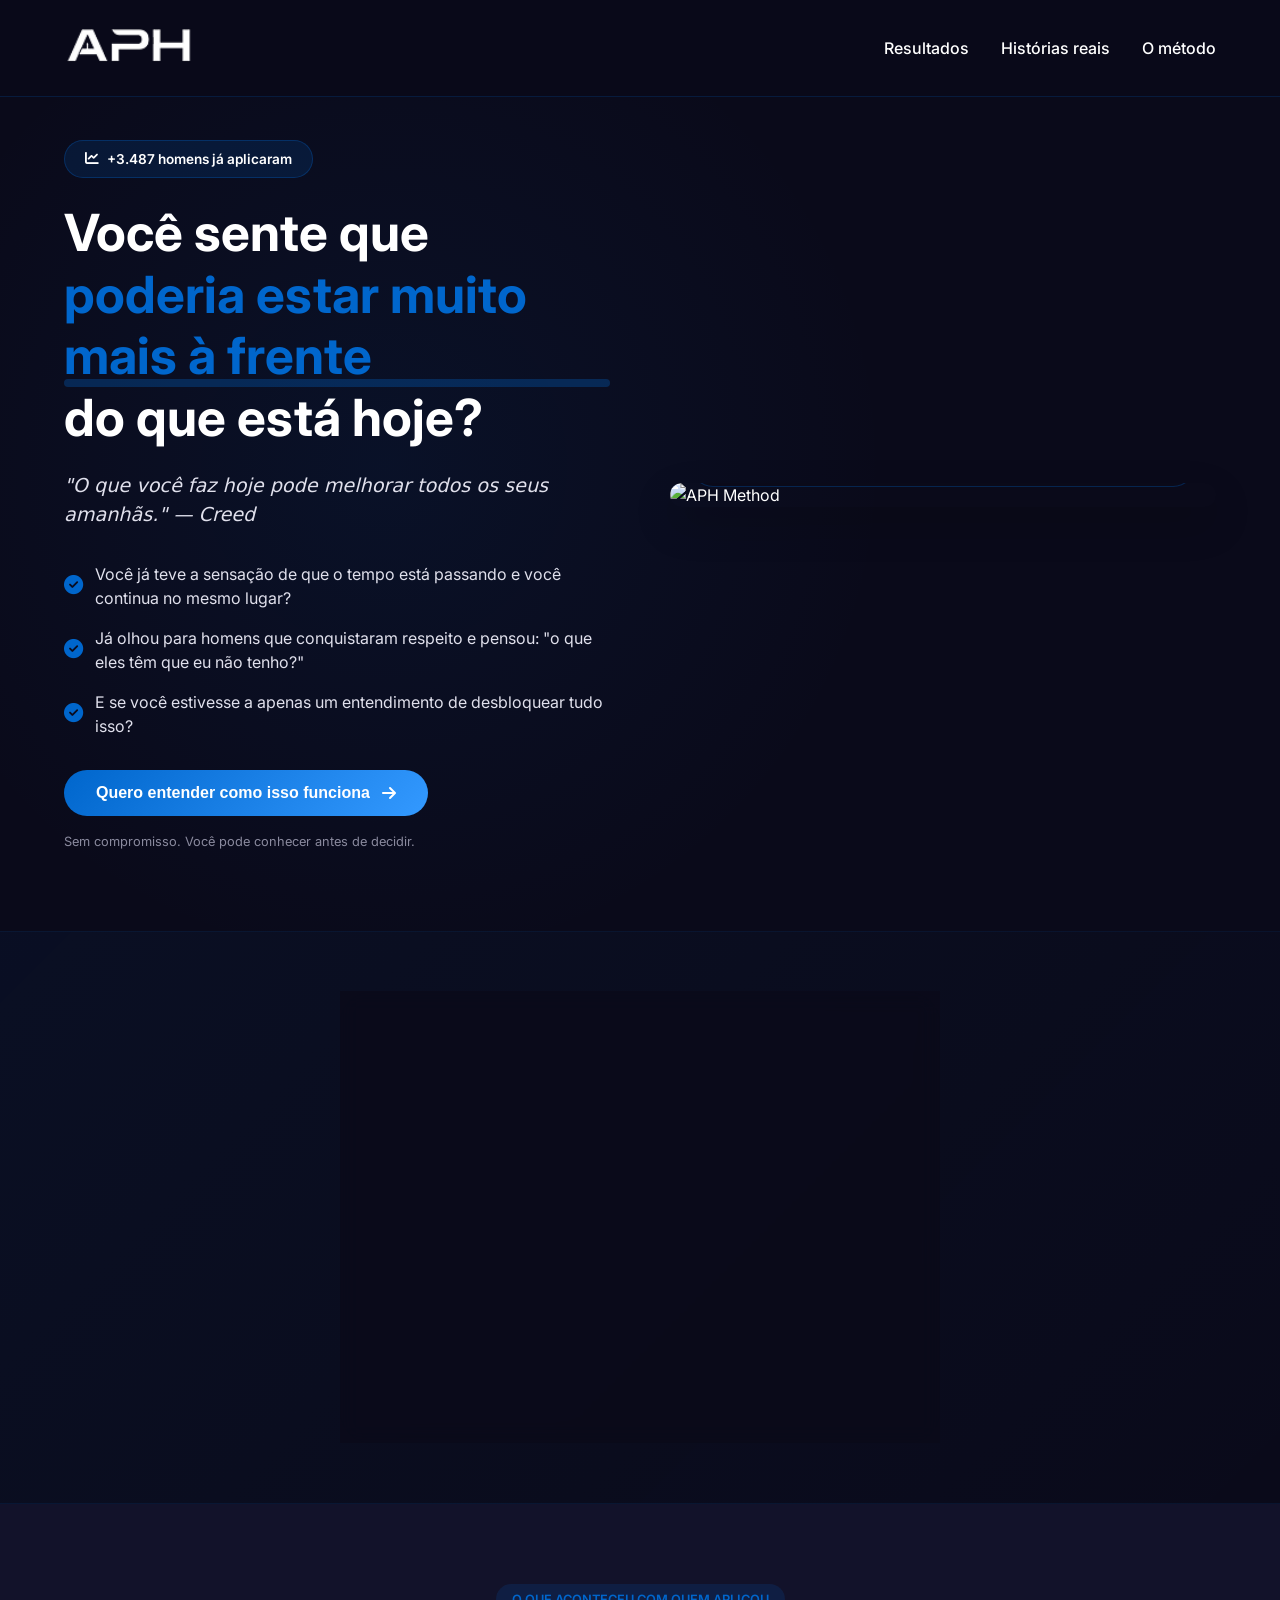
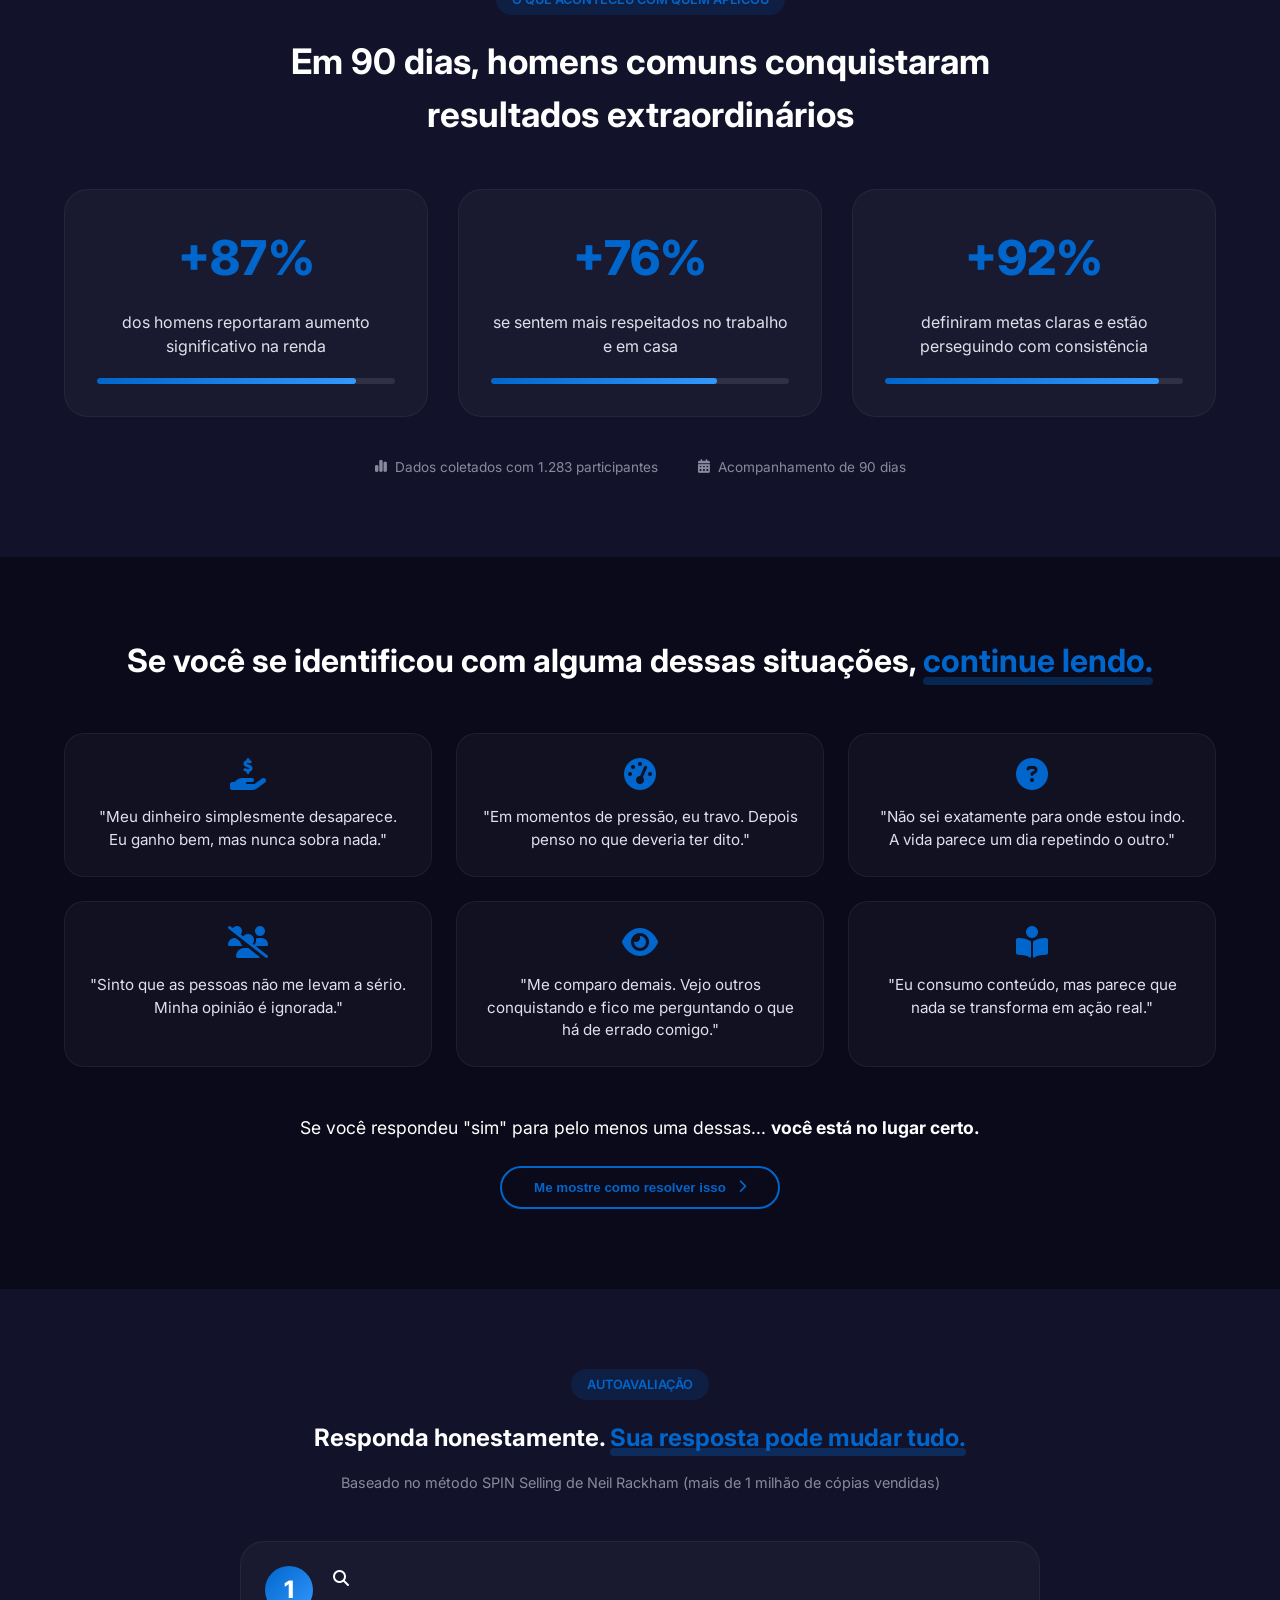
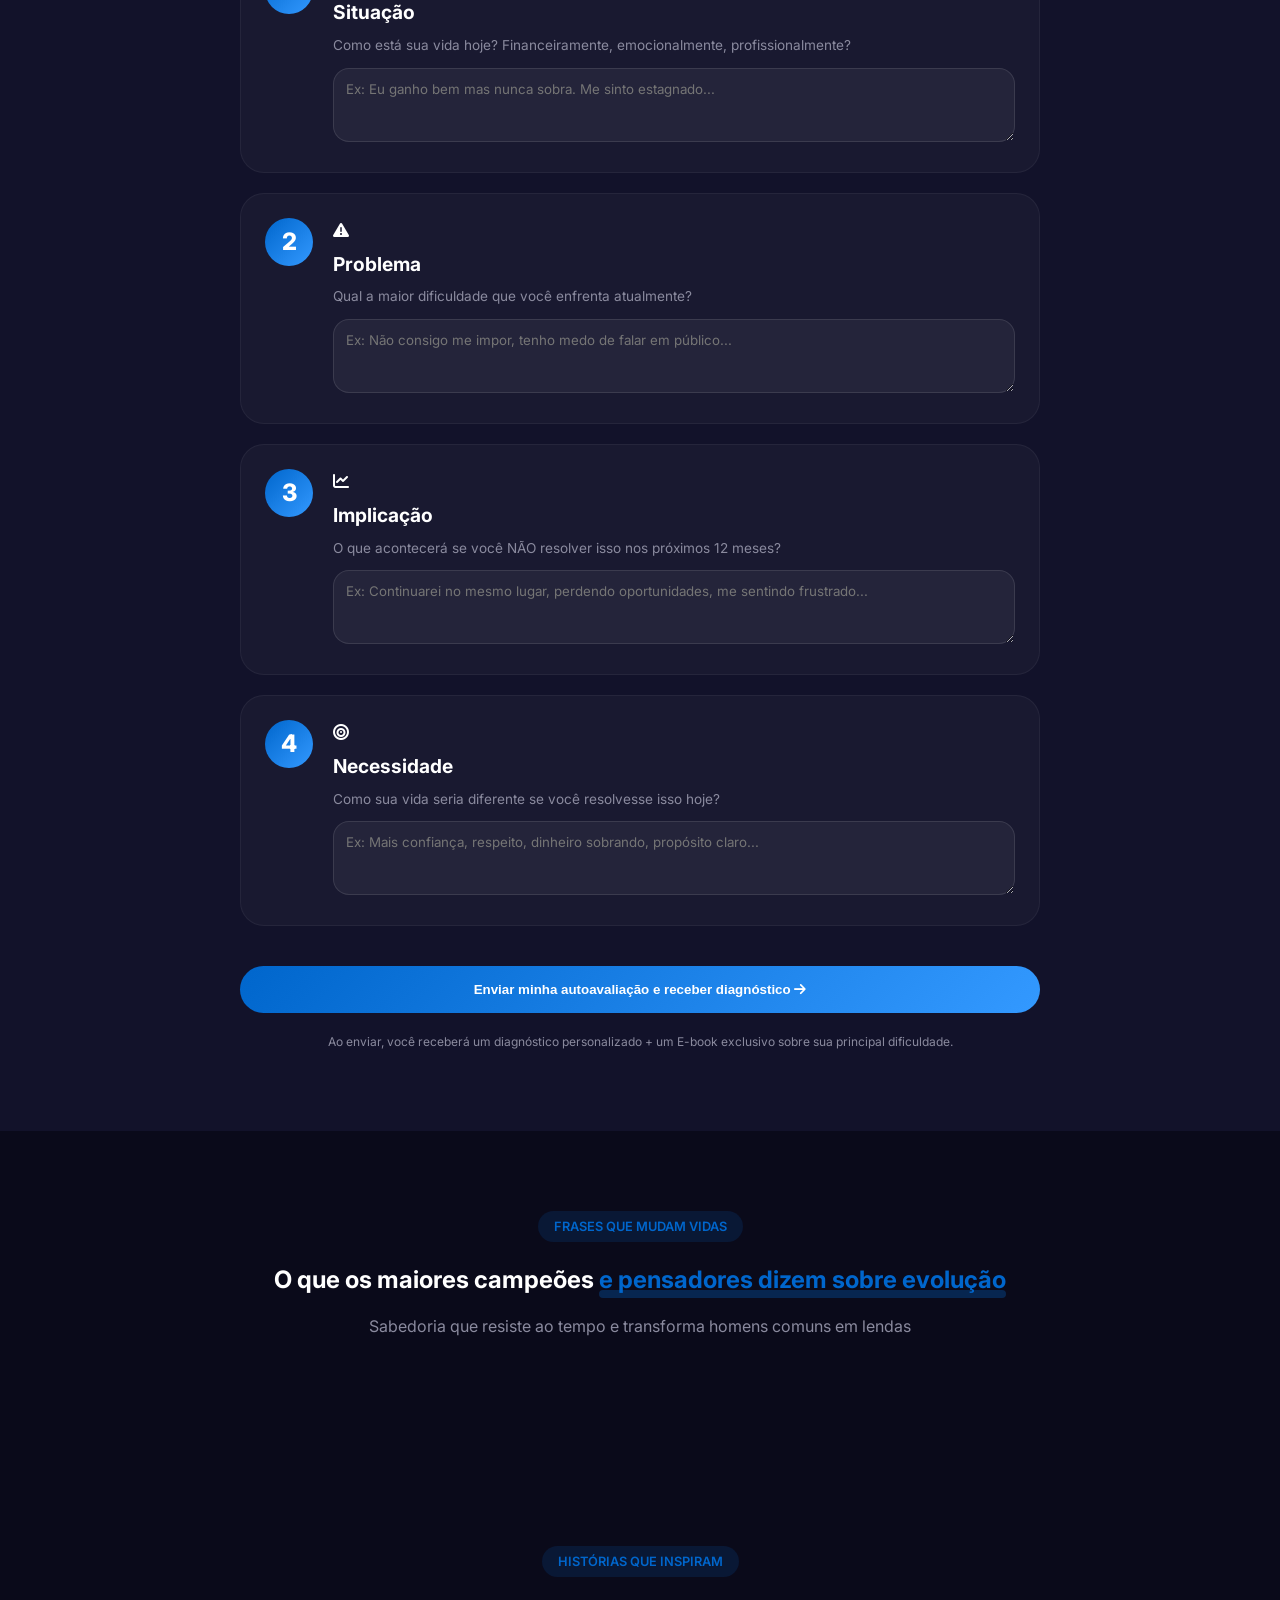
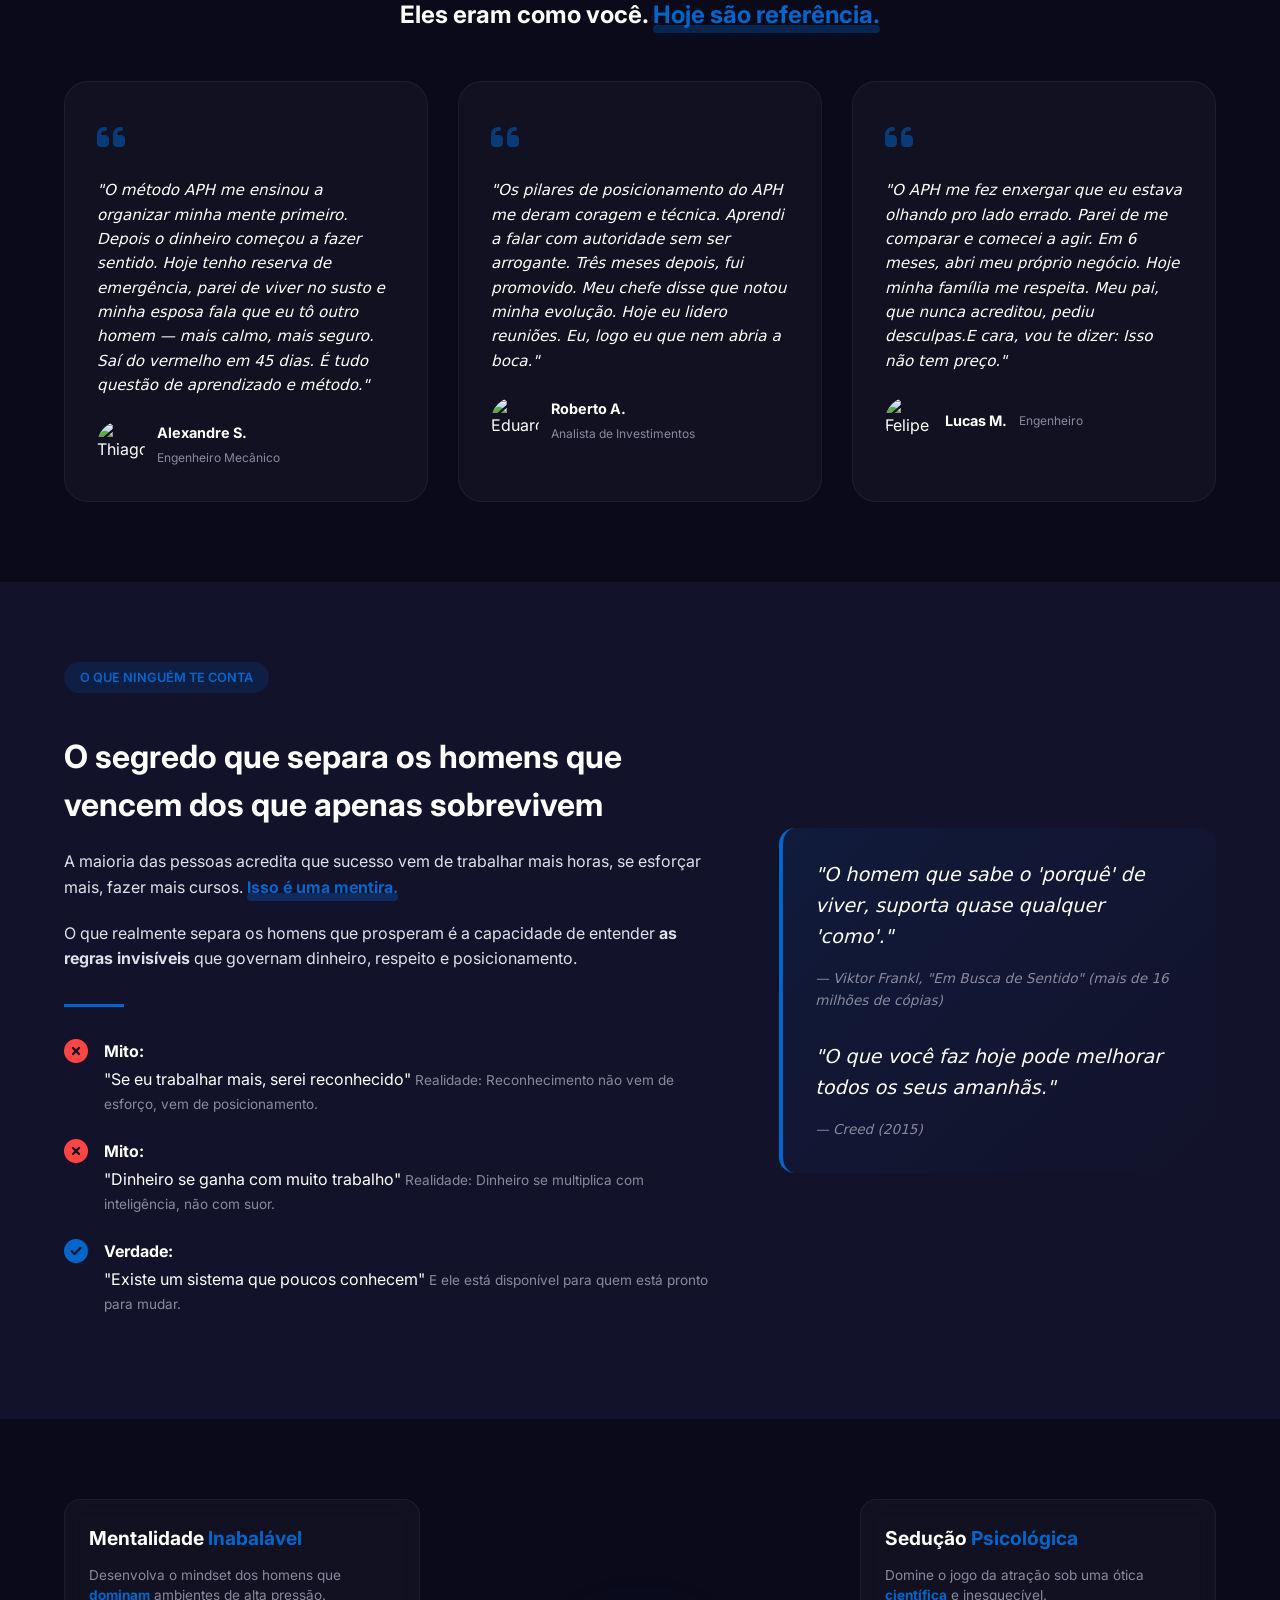
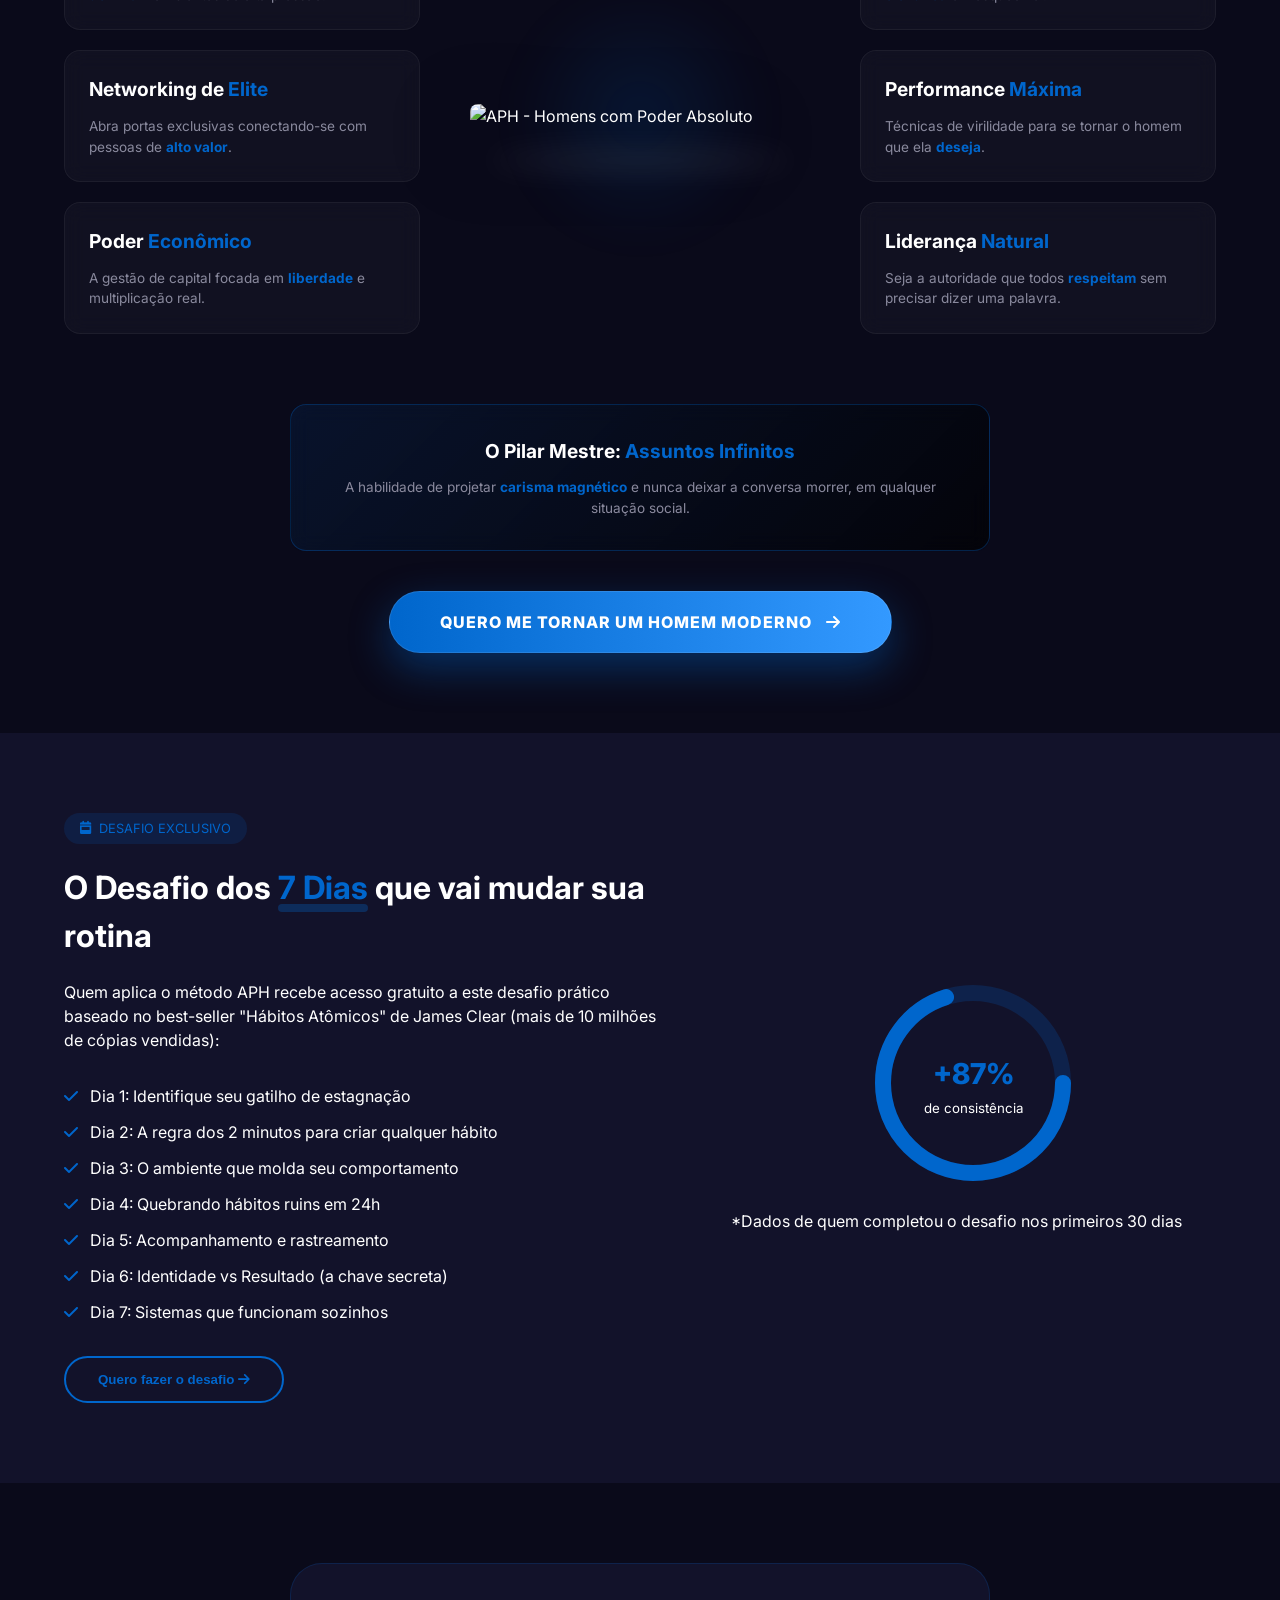
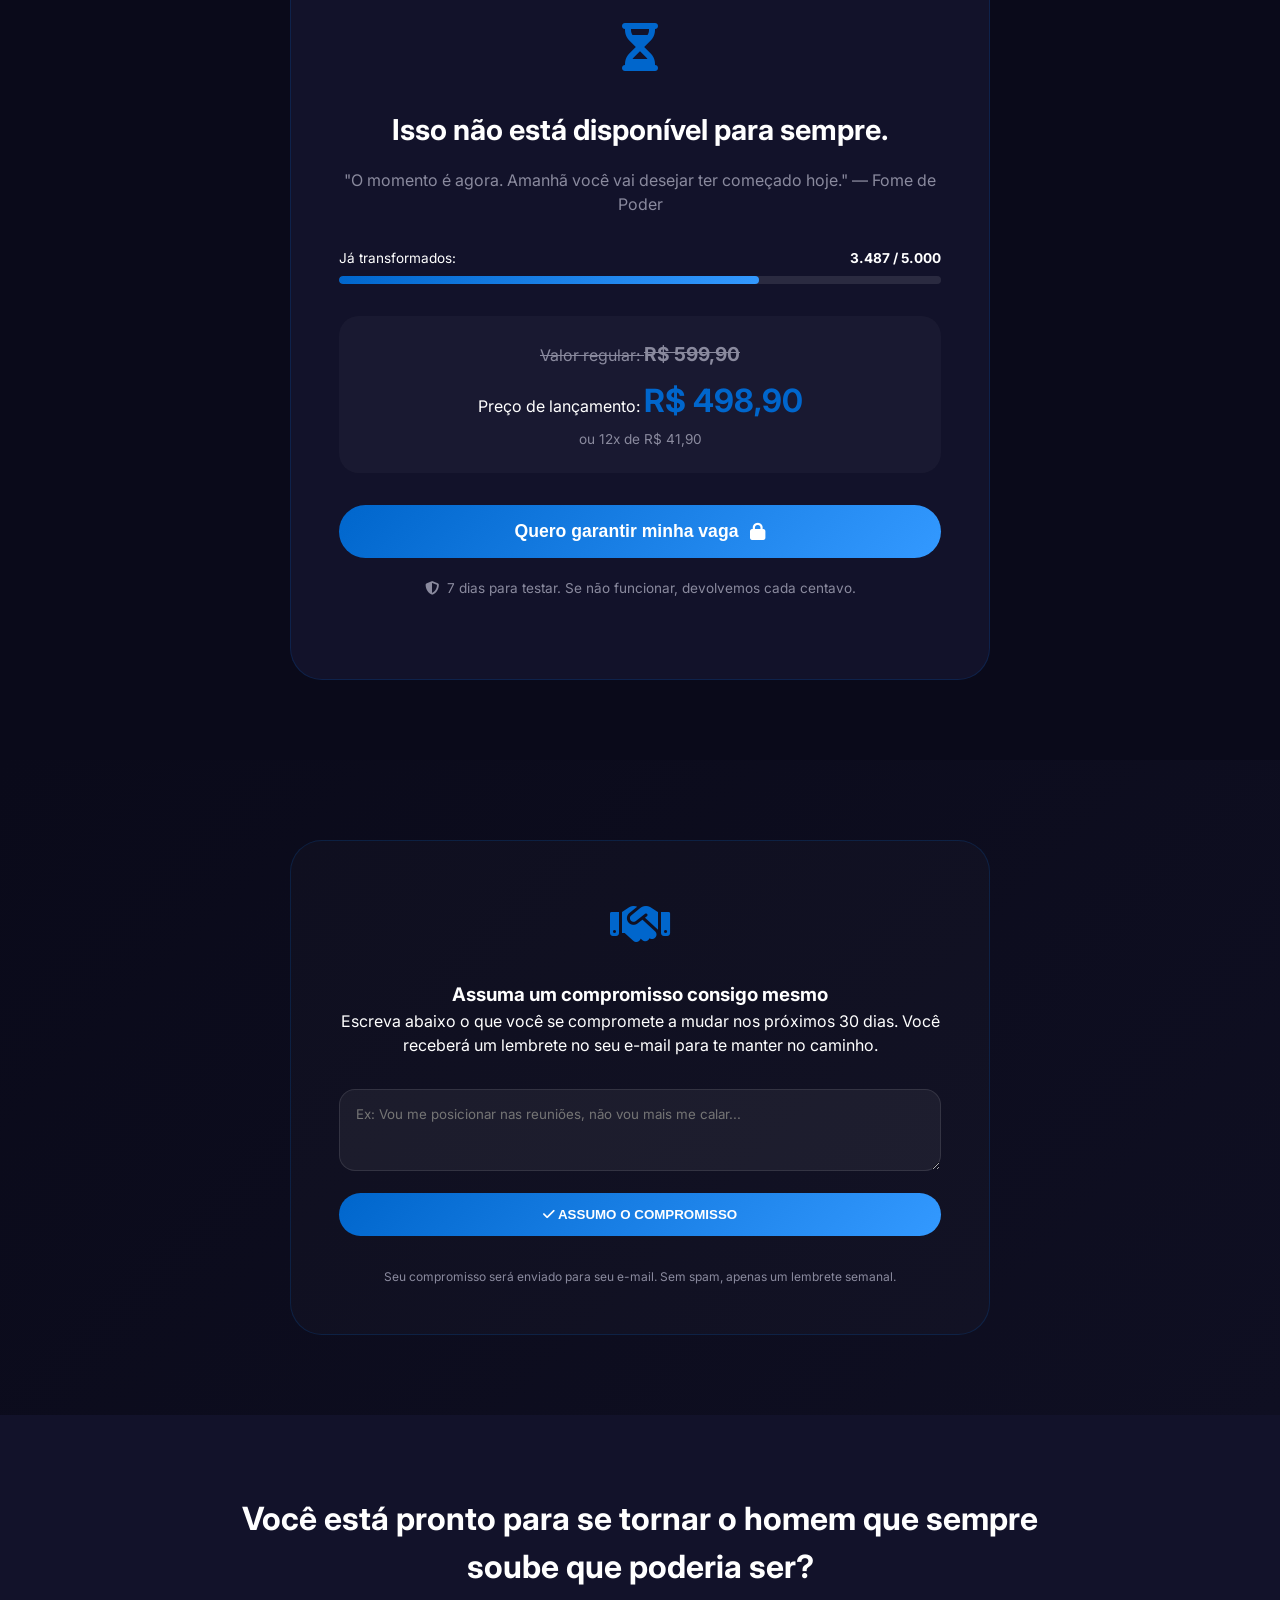
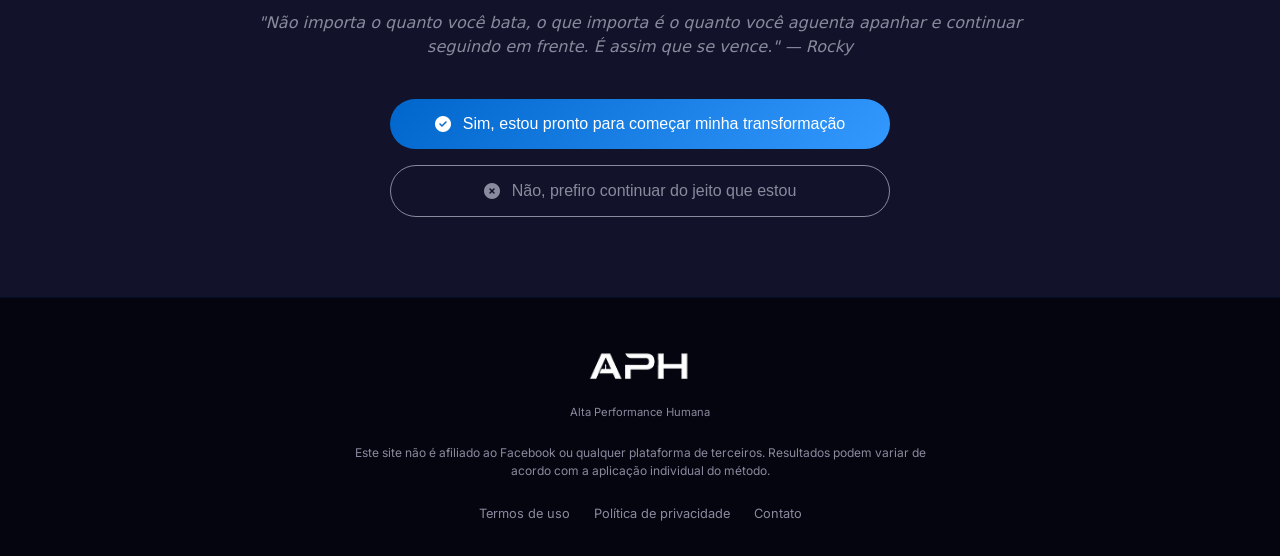
==== commit ad962c35: "Rename index.hmtl.html to index.html" ====
--- a/index.html
+++ b/index.html
@@ -2,326 +2,636 @@
 <html lang="pt-br">
 <head>
     <meta charset="UTF-8">
-    <meta name="viewport" content="width=device-width, initial-scale=1.0, maximum-scale=1.0, user-scalable=yes">
-    <title>APH | Nova Onda de Afiliados · Os Primeiros a Entrar</title>
-    
-    <link rel="preconnect" href="https://fonts.googleapis.com">
-    <link rel="preconnect" href="https://fonts.gstatic.com" crossorigin>
-    <link rel="stylesheet" href="https://cdnjs.cloudflare.com/ajax/libs/font-awesome/6.0.0/css/all.min.css">
-    <link href="https://fonts.googleapis.com/css2?family=Inter:opsz,wght@14..32,300;14..32,400;14..32,500;14..32,600;14..32,700;14..32,800&family=Orbitron:wght@400;500;600;700;800;900&display=swap" rel="stylesheet">
+    <meta name="viewport" content="width=device-width, initial-scale=1.0, user-scalable=yes">
+    <meta name="description" content="APH - Homens com Poder Absoluto. Descubra o método que já transformou a vida de mais de 3.400 homens. Acesso imediato.">
+    <title>APH | Homens com Poder Absoluto - O método que transforma homens comuns em líderes</title>
     <link rel="stylesheet" href="style.css">
-    
-    <!-- Open Graph tags para compartilhamento -->
-    <meta property="og:title" content="APH | Nova Onda de Afiliados · Os Primeiros a Entrar" />
-    <meta property="og:description" content="🚀 Estamos abrindo uma nova ronda exclusiva para os primeiros afiliados. 70% de comissão, curso grátis e materiais prontos. Vagas limitadas!" />
-    <meta property="og:image" content="https://aphdevv.github.io/APH-A-ORDEM/foto2.png" />
-    <meta property="og:image:width" content="1200" />
-    <meta property="og:image:height" content="630" />
-    <meta property="og:url" content="https://aphdevv.github.io/APH-A-ORDEM/" />
-    <meta property="og:type" content="website" />
-    
-    <!-- Twitter Cards -->
-    <meta name="twitter:card" content="summary_large_image" />
-    <meta name="twitter:title" content="APH | Nova Onda de Afiliados · Os Primeiros a Entrar" />
-    <meta name="twitter:description" content="🚀 Estamos abrindo uma nova ronda exclusiva para os primeiros afiliados. 70% de comissão, curso grátis e materiais prontos. Vagas limitadas!" />
-    <meta name="twitter:image" content="https://aphdevv.github.io/APH-A-ORDEM/foto2.png" />
+    <link href="https://fonts.googleapis.com/css2?family=Inter:opsz,wght@14..32,300;14..32,400;14..32,500;14..32,600;14..32,700;14..32,800&display=swap" rel="stylesheet">
+    <link rel="stylesheet" href="https://cdnjs.cloudflare.com/ajax/libs/font-awesome/6.4.0/css/all.min.css">
 </head>
 <body>
-    
-    <nav class="navbar">
-        <div class="container">
+
+<!-- Navbar -->
+<nav class="navbar">
+    <div class="container">
+        <div class="nav-content">
             <div class="logo">
-                <div class="logo-compass"></div>
-                <span class="logo-text">APH</span>
-            </div>
-            <div class="nav-badge">
-                <i class="fas fa-waveform"></i> NOVA ONDA · VAGAS ABERTAS
-            </div>
-        </div>
-    </nav>
-    
-    <section class="hero">
-        <div class="container">
+                <img src="aph-logo.png" alt="APH - Homens com Poder Absoluto">
+            </div>
+            <div class="nav-buttons">
+                <a href="#resultados" class="nav-link">Resultados</a>
+                <a href="#historias" class="nav-link">Histórias reais</a>
+                <a href="#metodo" class="nav-link">O método</a>
+            </div>
+        </div>
+    </div>
+</nav>
+
+<!-- Hero Section -->
+<section class="hero">
+    <div class="container">
+        <div class="hero-grid">
             <div class="hero-content">
-                <div class="badge">
-                    <i class="fas fa-crown"></i> OPORTUNIDADE ÚNICA
-                </div>
-                <h1><span class="highlight">Nova Onda de Afiliados</span> · Os Primeiros a Entrar</h1>
-                <p class="hero-subtitle">Estamos abrindo uma <strong>nova ronda exclusiva</strong> para os primeiros afiliados. Quem entra agora sai na frente. Vagas limitadas.</p>
-                
-                <div class="hero-numbers">
-                    <div class="number-box">
-                        <span class="number">R$ 19,90</span>
-                        <span class="number-label">preço do produto</span>
-                    </div>
-                    <div class="number-box">
-                        <span class="number">70%</span>
-                        <span class="number-label">de comissão</span>
-                    </div>
-                    <div class="number-box">
-                        <span class="number">+3</span>
-                        <span class="number-label">vendas = curso grátis</span>
-                    </div>
-                </div>
-                
-                <div class="trust-badges">
-                    <span><i class="fas fa-waveform"></i> Nova Onda</span>
-                    <span><i class="fas fa-gem"></i> Vagas Limitadas</span>
-                    <span><i class="fas fa-rocket"></i> Primeiros na Fila</span>
-                </div>
-            </div>
-        </div>
-    </section>
-    
-    <div class="container">
-        <div class="main-card">
-            
-            <!-- ALERTA DE NOVA ONDA -->
-            <div class="wave-alert">
-                <div class="wave-icon">
-                    <i class="fas fa-water"></i>
-                </div>
-                <div class="wave-content">
-                    <span class="wave-badge">🌊 NOVA ONDA APH</span>
-                    <h3>Estamos abrindo as portas para <span class="highlight">os primeiros 100 afiliados</span> desta nova fase</h3>
-                    <p>Quem entra agora tem a vantagem de ser pioneiro. Mercado aquecido, público sedento, produto validado. Você vai ter acesso antecipado a tudo antes da concorrência.</p>
-                </div>
-            </div>
-            
-            <!-- SEÇÃO: QUEM VAI COMPRAR -->
-            <div class="section-title">
-                <i class="fas fa-users"></i>
-                <h2>Quem vai comprar isso?</h2>
-                <p>Milhares de mulheres estão cansadas de homens sem atitude, sem direção, sem autocuidado. E homens que querem mudar.</p>
-            </div>
-            
-            <div class="audience-grid">
-                <div class="audience-item">
-                    <i class="fas fa-female"></i>
-                    <p><strong>Mulheres que desabafam</strong>"Ele não sabe o que quer da vida... cansativo"</p>
-                </div>
-                <div class="audience-item">
-                    <i class="fas fa-female"></i>
-                    <p><strong>Mulheres que perderam o respeito</strong>"Meu marido não tem atitude, me sinto sozinha"</p>
-                </div>
-                <div class="audience-item">
-                    <i class="fas fa-female"></i>
-                    <p><strong>Mulheres que buscam um homem de verdade</strong>"Onde estão os homens com postura?"</p>
-                </div>
-                <div class="audience-item">
-                    <i class="fas fa-male"></i>
-                    <p><strong>Homens que querem mudar</strong>"Não sei me posicionar, quero ser respeitado"</p>
-                </div>
-                <div class="audience-item">
-                    <i class="fas fa-male"></i>
-                    <p><strong>Homens sem direção</strong>"Vivo no automático, não sei o que quero da vida"</p>
-                </div>
-                <div class="audience-item">
-                    <i class="fas fa-male"></i>
-                    <p><strong>Homens que não se cuidam</strong>"Barba falhada, barriga, sem autocuidado"</p>
-                </div>
-            </div>
-            
-            <!-- SEÇÃO: POR QUE VOCÊ ESTÁ NA FRENTE -->
-            <div class="advantage-block">
-                <div class="advantage-icon">
+                <div class="hero-badge">
                     <i class="fas fa-chart-line"></i>
-                </div>
-                <h3>Por que quem entra <span class="highlight">nesta nova onda</span> sai na frente?</h3>
-                <div class="advantage-grid">
-                    <div class="advantage-item">
-                        <span class="advantage-number">01</span>
-                        <p><strong>Mercado aquecido</strong>Produto validado com +3.200 alunos</p>
-                    </div>
-                    <div class="advantage-item">
-                        <span class="advantage-number">02</span>
-                        <p><strong>Público sedento</strong>Homens querem mudar, mulheres querem um parceiro à altura</p>
-                    </div>
-                    <div class="advantage-item">
-                        <span class="advantage-number">03</span>
-                        <p><strong>Primeiro movimento</strong>Quem entra agora pega o início da onda</p>
-                    </div>
-                    <div class="advantage-item">
-                        <span class="advantage-number">04</span>
-                        <p><strong>Suporte exclusivo</strong>Grupo VIP só para os primeiros</p>
-                    </div>
-                </div>
-            </div>
-            
-            <!-- SEÇÃO: POR QUE É FÁCIL VENDER -->
-            <div class="section-title">
-                <i class="fas fa-chart-line"></i>
-                <h2>Por que esse produto <span class="highlight">vende sozinho</span></h2>
-                <p>Não é sobre o produto. É sobre a dor que ele resolve.</p>
-            </div>
-            
-            <div class="easy-sell-grid">
-                <div class="sell-point">
-                    <div class="sell-number">1</div>
-                    <p><strong>Dor universal</strong>Homens querem ser respeitados. Mulheres querem homens com atitude.</p>
-                </div>
-                <div class="sell-point">
-                    <div class="sell-number">2</div>
-                    <p><strong>Preço baixo</strong>R$ 19,90 — qualquer um pode comprar sem pensar duas vezes.</p>
-                </div>
-                <div class="sell-point">
-                    <div class="sell-number">3</div>
-                    <p><strong>Conversão alta</strong>Produto validado com mais de 3.200 alunos.</p>
-                </div>
-                <div class="sell-point">
-                    <div class="sell-number">4</div>
-                    <p><strong>Fácil de divulgar</strong>Você só precisa mostrar a dor — o produto se vende sozinho.</p>
-                </div>
-            </div>
-            
-            <!-- SEÇÃO: O QUE VOCÊ GANHA -->
-            <div class="section-title">
+                    +3.487 homens já aplicaram
+                </div>
+                <h1 class="hero-title">
+                    Você sente que <span class="highlight">poderia estar muito mais à frente</span> do que está hoje?
+                </h1>
+                <p class="hero-description">
+                    "O que você faz hoje pode melhorar todos os seus amanhãs." — Creed
+                </p>
+                <div class="hero-triggers">
+                    <div class="trigger-item">
+                        <i class="fas fa-check-circle"></i>
+                        <span>Você já teve a sensação de que o tempo está passando e você continua no mesmo lugar?</span>
+                    </div>
+                    <div class="trigger-item">
+                        <i class="fas fa-check-circle"></i>
+                        <span>Já olhou para homens que conquistaram respeito e pensou: "o que eles têm que eu não tenho?"</span>
+                    </div>
+                    <div class="trigger-item">
+                        <i class="fas fa-check-circle"></i>
+                        <span>E se você estivesse a apenas um entendimento de desbloquear tudo isso?</span>
+                    </div>
+                </div>
+                <div class="hero-cta">
+                    <button class="btn-primary btn-buy" data-url="https://pay.hotmart.com/Y105159828Y">
+                        <span>Quero entender como isso funciona</span>
+                        <i class="fas fa-arrow-right"></i>
+                    </button>
+                    <p class="subtle-note">Sem compromisso. Você pode conhecer antes de decidir.</p>
+                </div>
+            </div>
+            <div class="hero-image">
+                <div class="image-wrapper">
+                    <img src="https://placehold.co/550x500/0a0a1a/0066CC?text=APH&font=montserrat" alt="APH Method">
+                    <div class="social-proof">
+                        <div class="proof-item">
+                            <i class="fas fa-user-check"></i>
+                            <span>+3.400 homens</span>
+                        </div>
+                        <div class="proof-item">
+                            <i class="fas fa-star"></i>
+                            <span>4.9 ★ (1.283 avaliações)</span>
+                        </div>
+                    </div>
+                </div>
+            </div>
+        </div>
+    </div>
+</section>
+
+<!-- Seção de Conteúdo Secreto -->
+<section class="secret-content" id="conteudoSecreto">
+    <div class="container">
+        <div class="secret-wrapper">
+            <div class="secret-icon">
                 <i class="fas fa-gift"></i>
-                <h2>O que você <span class="highlight">realmente ganha</span></h2>
-            </div>
-            
-            <div class="commission-detail">
-                <div class="commission-card">
-                    <i class="fas fa-coins"></i>
-                    <div class="commission-value">70%</div>
-                    <div class="commission-label">de comissão por venda</div>
-                    <div class="commission-math">R$ 19,90 → <strong>R$ 13,93</strong> para você</div>
-                </div>
-                <div class="commission-card bonus-card">
-                    <i class="fas fa-trophy"></i>
-                    <div class="commission-value">+ CURSO GRÁTIS</div>
-                    <div class="commission-label">ao vender 3 cursos</div>
-                    <div class="commission-math">Venda 3 → Ganhe 1 curso completo de presente</div>
-                </div>
-            </div>
-            
-            <div class="earning-example">
-                <h3>💰 Quanto você pode ganhar?</h3>
-                <div class="earning-grid">
-                    <div class="earning-item">
-                        <span class="earning-number">10</span>
-                        <span class="earning-label">vendas/dia</span>
-                        <span class="earning-value">R$ 139/dia</span>
-                        <span class="earning-month">R$ 4.170/mês</span>
-                    </div>
-                    <div class="earning-item">
-                        <span class="earning-number">20</span>
-                        <span class="earning-label">vendas/dia</span>
-                        <span class="earning-value">R$ 278/dia</span>
-                        <span class="earning-month">R$ 8.340/mês</span>
-                    </div>
-                    <div class="earning-item">
-                        <span class="earning-number">50</span>
-                        <span class="earning-label">vendas/dia</span>
-                        <span class="earning-value">R$ 696/dia</span>
-                        <span class="earning-month">R$ 20.880/mês</span>
-                    </div>
-                </div>
-                <p class="earning-note">*Exemplo baseado em 70% de comissão. Resultados reais variam de acordo com esforço e estratégia.</p>
-            </div>
-            
-            <!-- SEÇÃO: DEPOIMENTO REAL -->
-            <div class="testimonial-big">
-                <i class="fas fa-quote-right"></i>
-                <p>"Gente, eu nunca tinha feito nada de marketing digital na vida. Juro. Em 15 dias vendi 47 cursos e já tirei mais de R$ 650. O negócio vende sozinho, parece mágica. Minhas amigas já tão vendendo também e tão tirando uma grana boa! Sério, se eu consegui, qualquer um consegue."</p>
-                <div class="testimonial-author">
-                    <img src="https://images.pexels.com/photos/774909/pexels-photo-774909.jpeg" alt="Camila">
+                <span class="pulse"></span>
+            </div>
+            <h3>🔓 Conteúdo Secreto Liberado</h3>
+            <p>Os 3 maiores erros que impedem homens de serem respeitados (e como evitá-los)</p>
+            <form id="leadForm" class="lead-form">
+                <input type="text" placeholder="Seu nome" id="leadName" required>
+                <input type="email" placeholder="Seu melhor e-mail" id="leadEmail" required>
+                <button type="submit" class="btn-secret">QUERO ACESSAR AGORA →</button>
+            </form>
+            <p class="secret-note"><i class="fas fa-lock"></i> 100% gratuito. Sem spam. Descubra em 2 minutos.</p>
+        </div>
+    </div>
+</section>
+
+<!-- Seção de Resultados -->
+<section class="results" id="resultados">
+    <div class="container">
+        <div class="results-header">
+            <span class="section-tag">O QUE ACONTECEU COM QUEM APLICOU</span>
+            <h2 class="section-title">Em 90 dias, homens comuns conquistaram resultados extraordinários</h2>
+        </div>
+        <div class="results-grid">
+            <div class="result-card">
+                <div class="result-number">+87%</div>
+                <p>dos homens reportaram aumento significativo na renda</p>
+                <div class="result-bar"><div class="bar-fill" style="width: 87%"></div></div>
+            </div>
+            <div class="result-card">
+                <div class="result-number">+76%</div>
+                <p>se sentem mais respeitados no trabalho e em casa</p>
+                <div class="result-bar"><div class="bar-fill" style="width: 76%"></div></div>
+            </div>
+            <div class="result-card">
+                <div class="result-number">+92%</div>
+                <p>definiram metas claras e estão perseguindo com consistência</p>
+                <div class="result-bar"><div class="bar-fill" style="width: 92%"></div></div>
+            </div>
+        </div>
+        <div class="trust-signals">
+            <div class="trust-item">
+                <i class="fas fa-chart-simple"></i>
+                <span>Dados coletados com 1.283 participantes</span>
+            </div>
+            <div class="trust-item">
+                <i class="fas fa-calendar-alt"></i>
+                <span>Acompanhamento de 90 dias</span>
+            </div>
+        </div>
+    </div>
+</section>
+
+<!-- Seção de Identificação -->
+<section class="identification">
+    <div class="container">
+        <div class="identification-content">
+            <h2>Se você se identificou com alguma dessas situações, <span class="highlight">continue lendo.</span></h2>
+            <div class="identification-grid">
+                <div class="ident-card">
+                    <i class="fas fa-hand-holding-usd"></i>
+                    <p>"Meu dinheiro simplesmente desaparece. Eu ganho bem, mas nunca sobra nada."</p>
+                </div>
+                <div class="ident-card">
+                    <i class="fas fa-tachometer-alt"></i>
+                    <p>"Em momentos de pressão, eu travo. Depois penso no que deveria ter dito."</p>
+                </div>
+                <div class="ident-card">
+                    <i class="fas fa-question-circle"></i>
+                    <p>"Não sei exatamente para onde estou indo. A vida parece um dia repetindo o outro."</p>
+                </div>
+                <div class="ident-card">
+                    <i class="fas fa-users-slash"></i>
+                    <p>"Sinto que as pessoas não me levam a sério. Minha opinião é ignorada."</p>
+                </div>
+                <div class="ident-card">
+                    <i class="fas fa-eye"></i>
+                    <p>"Me comparo demais. Vejo outros conquistando e fico me perguntando o que há de errado comigo."</p>
+                </div>
+                <div class="ident-card">
+                    <i class="fas fa-book-reader"></i>
+                    <p>"Eu consumo conteúdo, mas parece que nada se transforma em ação real."</p>
+                </div>
+            </div>
+            <div class="identification-footer">
+                <p>Se você respondeu "sim" para pelo menos uma dessas... <strong>você está no lugar certo.</strong></p>
+                <button class="btn-secondary btn-buy" data-url="https://pay.hotmart.com/Y105159828Y">
+                    <span>Me mostre como resolver isso</span>
+                    <i class="fas fa-chevron-right"></i>
+                </button>
+            </div>
+        </div>
+    </div>
+</section>
+
+<!-- Seção SPIN (4 Perguntas) -->
+<section class="spin-section" id="spin">
+    <div class="container">
+        <div class="spin-header">
+            <span class="section-tag">AUTOAVALIAÇÃO</span>
+            <h2>Responda honestamente. <span class="highlight">Sua resposta pode mudar tudo.</span></h2>
+            <p class="spin-intro">Baseado no método SPIN Selling de Neil Rackham (mais de 1 milhão de cópias vendidas)</p>
+        </div>
+        <form id="spinForm" class="spin-container">
+            <div class="spin-card">
+                <div class="spin-number">1</div>
+                <div class="spin-question">
+                    <i class="fas fa-search"></i>
+                    <h3>Situação</h3>
+                    <p>Como está sua vida hoje? Financeiramente, emocionalmente, profissionalmente?</p>
+                    <textarea name="situacao" placeholder="Ex: Eu ganho bem mas nunca sobra. Me sinto estagnado..." rows="3" required></textarea>
+                </div>
+            </div>
+            <div class="spin-card">
+                <div class="spin-number">2</div>
+                <div class="spin-question">
+                    <i class="fas fa-exclamation-triangle"></i>
+                    <h3>Problema</h3>
+                    <p>Qual a maior dificuldade que você enfrenta atualmente?</p>
+                    <textarea name="problema" placeholder="Ex: Não consigo me impor, tenho medo de falar em público..." rows="3" required></textarea>
+                </div>
+            </div>
+            <div class="spin-card">
+                <div class="spin-number">3</div>
+                <div class="spin-question">
+                    <i class="fas fa-chart-line"></i>
+                    <h3>Implicação</h3>
+                    <p>O que acontecerá se você NÃO resolver isso nos próximos 12 meses?</p>
+                    <textarea name="implicacao" placeholder="Ex: Continuarei no mesmo lugar, perdendo oportunidades, me sentindo frustrado..." rows="3" required></textarea>
+                </div>
+            </div>
+            <div class="spin-card">
+                <div class="spin-number">4</div>
+                <div class="spin-question">
+                    <i class="fas fa-bullseye"></i>
+                    <h3>Necessidade</h3>
+                    <p>Como sua vida seria diferente se você resolvesse isso hoje?</p>
+                    <textarea name="necessidade" placeholder="Ex: Mais confiança, respeito, dinheiro sobrando, propósito claro..." rows="3" required></textarea>
+                </div>
+            </div>
+            <button type="submit" class="btn-spin" id="spinSubmitBtn">
+                <span>Enviar minha autoavaliação e receber diagnóstico</span>
+                <i class="fas fa-arrow-right"></i>
+            </button>
+            <p class="spin-note">Ao enviar, você receberá um diagnóstico personalizado + um E-book exclusivo sobre sua principal dificuldade.</p>
+        </form>
+    </div>
+</section>
+
+<!-- Seção de Frases Famosas -->
+<section class="famous-quotes">
+    <div class="container">
+        <div class="quotes-header">
+            <span class="section-tag">FRASES QUE MUDAM VIDAS</span>
+            <h2>O que os maiores campeões <span class="highlight">e pensadores dizem sobre evolução</span></h2>
+            <p class="section-subtitle">Sabedoria que resiste ao tempo e transforma homens comuns em lendas</p>
+        </div>
+        <div class="quotes-grid" id="quotesGrid"></div>
+    </div>
+</section>
+
+
+
+<!-- Seção de Histórias Humanizadas -->
+<section class="human-stories">
+    <div class="container">
+        <div class="stories-header">
+            <span class="section-tag">HISTÓRIAS QUE INSPIRAM</span>
+            <h2>Eles eram como você. <span class="highlight">Hoje são referência.</span></h2>
+        </div>
+        <div class="human-grid">
+            <div class="human-card">
+                <div class="human-quote">
+                    <i class="fas fa-quote-left"></i>
+                </div>
+                <p>"O método APH me ensinou a organizar minha mente primeiro. Depois o dinheiro começou a fazer sentido. Hoje tenho reserva de emergência, parei de viver no susto e minha esposa fala que eu tô outro homem — mais calmo, mais seguro. Saí do vermelho em 45 dias. É tudo questão de aprendizado e método."</p>
+                <div class="human-info">
+                    <img src="https://randomuser.me/api/portraits/men/75.jpg" alt="Thiago">
                     <div>
-                        <strong>Camila, 29 anos</strong>
-                        <span>Afiliada APH · 1 mês</span>
-                    </div>
-                </div>
-            </div>
-            
-            <!-- SEÇÃO: COMO CONVENCER EM 90 SEGUNDOS -->
-            <div class="persuasion-block">
-                <div class="persuasion-icon">
-                    <i class="fas fa-stopwatch"></i>
-                </div>
-                <h3>Como convencer alguém em <span class="highlight">90 segundos</span></h3>
-                <div class="persuasion-steps">
-                    <div class="step">
-                        <span class="step-number">1</span>
-                        <p><strong>Mostre a dor</strong> — "Você conhece algum homem que não sabe o que quer da vida?"</p>
-                    </div>
-                    <div class="step">
-                        <span class="step-number">2</span>
-                        <p><strong>Apresente a solução</strong> — "O método APH resolve isso em 30 dias."</p>
-                    </div>
-                    <div class="step">
-                        <span class="step-number">3</span>
-                        <p><strong>Feche com urgência</strong> — "Por apenas R$ 19,90, menos que um lanche."</p>
-                    </div>
-                </div>
-                <p class="persuasion-note">*Técnica adaptada de "Como Convencer Alguém em 90 Segundos"</p>
-            </div>
-            
-            <!-- SEÇÃO: MATERIAIS PRONTOS -->
-            <div class="materials-section">
-                <i class="fas fa-box-open"></i>
-                <h3>Você recebe materiais prontos:</h3>
-                <div class="materials-grid">
-                    <span><i class="fas fa-images"></i> Posts para Instagram</span>
-                    <span><i class="fas fa-video"></i> Stories prontos</span>
-                    <span><i class="fas fa-envelope"></i> E-mails persuasivos</span>
-                    <span><i class="fas fa-file-alt"></i> Roteiros de vídeo</span>
-                    <span><i class="fab fa-whatsapp"></i> Scripts para WhatsApp</span>
-                    <span><i class="fas fa-chart-line"></i> Guia de vendas</span>
-                </div>
-            </div>
-            
-            <!-- ALERTA DE VAGAS LIMITADAS -->
-            <div class="limited-alert">
-                <i class="fas fa-exclamation-triangle"></i>
-                <div>
-                    <strong>ATENÇÃO:</strong> Esta é a <strong>primeira ronda da nova onda</strong>. Apenas <strong id="counter">97</strong> vagas abertas. Depois que fechar, só na próxima onda.
-                </div>
-            </div>
-            
-            <!-- CONTADOR E FORMULÁRIO -->
-            <div class="counter-section">
-                <div class="counter-box">
-                    <span class="counter-label">VAGAS RESTANTES</span>
-                    <span class="counter-number" id="counterDisplay">97</span>
-                    <span class="counter-label">para esta onda</span>
-                </div>
-            </div>
-            
-            <div class="form-section">
-                <h3>🌊 Quero entrar na Nova Onda</h3>
-                <p>Preencha os dados e garanta sua vaga como afiliado pioneiro desta nova fase.</p>
-                
-                <div class="affiliate-form">
-                    <input type="text" id="affiliateName" placeholder="Seu nome completo">
-                    <input type="email" id="affiliateEmail" placeholder="Seu melhor e-mail">
-                    <input type="tel" id="affiliateWhatsapp" placeholder="WhatsApp (com DDD)">
-                    <input type="text" id="affiliateSocial" placeholder="Instagram ou TikTok (opcional)">
-                    <button id="btnEntrarGrupo" class="btn-primary">
-                        <i class="fab fa-whatsapp"></i> QUERO SER AFILIADO
+                        <strong>Alexandre S.</strong>
+                        <span>Engenheiro Mecânico</span>
+                    </div>
+                </div>
+            </div>
+            <div class="human-card">
+                <div class="human-quote">
+                    <i class="fas fa-quote-left"></i>
+                </div>
+                <p>"Os pilares de posicionamento do APH me deram coragem e técnica. Aprendi a falar com autoridade sem ser arrogante. Três meses depois, fui promovido. Meu chefe disse que notou minha evolução. Hoje eu lidero reuniões. Eu, logo eu que nem abria a boca."</p>
+                <div class="human-info">
+                     <img src="https://randomuser.me/api/portraits/men/91.jpg" alt="Eduardo">
+                    <div>
+                        <strong>Roberto A.</strong>
+                        <span>Analista de Investimentos</span>
+                    </div>
+                </div>
+            </div>
+            <div class="human-card">
+                <div class="human-quote">
+                    <i class="fas fa-quote-left"></i>
+                </div>
+                <p>"O APH me fez enxergar que eu estava olhando pro lado errado. Parei de me comparar e comecei a agir. Em 6 meses, abri meu próprio negócio. Hoje minha família me respeita. Meu pai, que nunca acreditou, pediu desculpas.E cara, vou te dizer: Isso não tem preço."</p>
+                <div class="human-info">
+                  <img src="https://randomuser.me/api/portraits/men/22.jpg" alt="Felipe">
+                        <strong>Lucas M.</strong>
+                        <span>Engenheiro</span>
+                    </div>
+                </div>
+            </div>
+        </div>
+    </div>
+</section>
+
+<!-- Seção Desafiadora -->
+<section class="challenger">
+    <div class="container">
+        <div class="challenger-grid">
+            <div class="challenger-content">
+                <span class="section-tag">O QUE NINGUÉM TE CONTA</span>
+                <h2>O segredo que separa os homens que vencem dos que apenas sobrevivem</h2>
+                <p>A maioria das pessoas acredita que sucesso vem de trabalhar mais horas, se esforçar mais, fazer mais cursos. <strong class="highlight">Isso é uma mentira.</strong></p>
+                <p>O que realmente separa os homens que prosperam é a capacidade de entender <strong>as regras invisíveis</strong> que governam dinheiro, respeito e posicionamento.</p>
+                <div class="challenger-divider"></div>
+                <div class="challenger-myth">
+                    <i class="fas fa-times-circle"></i>
+                    <div>
+                        <strong>Mito:</strong> "Se eu trabalhar mais, serei reconhecido"
+                        <span>Realidade: Reconhecimento não vem de esforço, vem de posicionamento.</span>
+                    </div>
+                </div>
+                <div class="challenger-myth">
+                    <i class="fas fa-times-circle"></i>
+                    <div>
+                        <strong>Mito:</strong> "Dinheiro se ganha com muito trabalho"
+                        <span>Realidade: Dinheiro se multiplica com inteligência, não com suor.</span>
+                    </div>
+                </div>
+                <div class="challenger-myth">
+                    <i class="fas fa-check-circle"></i>
+                    <div>
+                        <strong>Verdade:</strong> "Existe um sistema que poucos conhecem"
+                        <span>E ele está disponível para quem está pronto para mudar.</span>
+                    </div>
+                </div>
+            </div>
+            <div class="challenger-quote">
+                <blockquote>
+                    "O homem que sabe o 'porquê' de viver, suporta quase qualquer 'como'."
+                    <footer>— Viktor Frankl, "Em Busca de Sentido" (mais de 16 milhões de cópias)</footer>
+                </blockquote>
+                <blockquote style="margin-top: 30px;">
+                    "O que você faz hoje pode melhorar todos os seus amanhãs."
+                    <footer>— Creed (2015)</footer>
+                </blockquote>
+            </div>
+        </div>
+    </div>
+</section>
+
+<!-- Seção do Método com Capa do Livro -->
+<section class="ebook-experience">
+    <div class="container">
+        <div class="showcase-grid">
+            <!-- Coluna Esquerda - Pilares -->
+            <div class="pilar-column">
+                <div class="pilar-card">
+                    <h3>Mentalidade <span class="highlight-blue">Inabalável</span></h3>
+                    <p>Desenvolva o mindset dos homens que <span class="highlight-blue">dominam</span> ambientes de alta pressão.</p>
+                </div>
+                <div class="pilar-card">
+                    <h3>Networking de <span class="highlight-blue">Elite</span></h3>
+                    <p>Abra portas exclusivas conectando-se com pessoas de <span class="highlight-blue">alto valor</span>.</p>
+                </div>
+                <div class="pilar-card">
+                    <h3>Poder <span class="highlight-blue">Econômico</span></h3>
+                    <p>A gestão de capital focada em <span class="highlight-blue">liberdade</span> e multiplicação real.</p>
+                </div>
+            </div>
+
+            <!-- Capa Central do Livro -->
+            <div class="ebook-main-display">
+                <div class="mockup-stage">
+                    <div class="mockup-wrapper">
+                        <img src="livro.png" alt="APH - Homens com Poder Absoluto" class="floating-ebook">
+                    </div>
+                    <div class="mockup-reflection"></div>
+                </div>
+            </div>
+
+            <!-- Coluna Direita - Pilares -->
+            <div class="pilar-column">
+                <div class="pilar-card">
+                    <h3>Sedução <span class="highlight-blue">Psicológica</span></h3>
+                    <p>Domine o jogo da atração sob uma ótica <span class="highlight-blue">científica</span> e inesquecível.</p>
+                </div>
+                <div class="pilar-card">
+                    <h3>Performance <span class="highlight-blue">Máxima</span></h3>
+                    <p>Técnicas de virilidade para se tornar o homem que ela <span class="highlight-blue">deseja</span>.</p>
+                </div>
+                <div class="pilar-card">
+                    <h3>Liderança <span class="highlight-blue">Natural</span></h3>
+                    <p>Seja a autoridade que todos <span class="highlight-blue">respeitam</span> sem precisar dizer uma palavra.</p>
+                </div>
+            </div>
+
+            <!-- Pilar Mestre - Destaque -->
+            <div class="main-pilar-highlight">
+                <div class="pilar-card feature-pilar">
+                    <h3>O Pilar Mestre: <span class="highlight-blue">Assuntos Infinitos</span></h3>
+                    <p>A habilidade de projetar <span class="highlight-blue">carisma magnético</span> e nunca deixar a conversa morrer, em qualquer situação social.</p>
+                </div>
+            </div>
+        </div>
+
+        <div style="text-align: center; margin-top: 40px;">
+            <a href="https://wa.me/5511999999999?text=Olá,%20quero%20saber%20mais%20sobre%20o%20APH" class="btn-access-premium">
+                QUERO ME TORNAR UM HOMEM MODERNO
+                <i class="fas fa-arrow-right" style="margin-left: 10px;"></i>
+            </a>
+        </div>
+    </div>
+</section>
+
+<!-- Seção Desafio 7 Dias -->
+<section class="challenge" id="desafio">
+    <div class="container">
+        <div class="challenge-grid">
+            <div class="challenge-content">
+                <div class="challenge-badge">
+                    <i class="fas fa-calendar-week"></i>
+                    DESAFIO EXCLUSIVO
+                </div>
+                <h2>O Desafio dos <span class="highlight">7 Dias</span> que vai mudar sua rotina</h2>
+                <p>Quem aplica o método APH recebe acesso gratuito a este desafio prático baseado no best-seller "Hábitos Atômicos" de James Clear (mais de 10 milhões de cópias vendidas):</p>
+                <ul class="challenge-list">
+                    <li><i class="fas fa-check"></i> Dia 1: Identifique seu gatilho de estagnação</li>
+                    <li><i class="fas fa-check"></i> Dia 2: A regra dos 2 minutos para criar qualquer hábito</li>
+                    <li><i class="fas fa-check"></i> Dia 3: O ambiente que molda seu comportamento</li>
+                    <li><i class="fas fa-check"></i> Dia 4: Quebrando hábitos ruins em 24h</li>
+                    <li><i class="fas fa-check"></i> Dia 5: Acompanhamento e rastreamento</li>
+                    <li><i class="fas fa-check"></i> Dia 6: Identidade vs Resultado (a chave secreta)</li>
+                    <li><i class="fas fa-check"></i> Dia 7: Sistemas que funcionam sozinhos</li>
+                </ul>
+                <div class="challenge-cta">
+                    <button class="btn-challenge btn-buy" data-url="https://pay.hotmart.com/Y105159828Y">
+                        <span>Quero fazer o desafio</span>
+                        <i class="fas fa-arrow-right"></i>
                     </button>
                 </div>
-                
-                <p class="form-guarantee">
-                    <i class="fas fa-shield-alt"></i> Seus dados estão seguros. Vagas limitadas por onda.
-                </p>
-            </div>
-            
-            <!-- SELO DE EXCLUSIVIDADE -->
-            <div class="exclusive-seal">
-                <i class="fas fa-certificate"></i>
-                <span>Convite Exclusivo · Primeira Onda · Vagas Limitadas</span>
-            </div>
-            
-        </div>
-    </div>
-    
-    <footer class="footer">
-        <div class="container">
-            <p>⚡ APH · Nova Onda de Afiliados · Os Primeiros a Entrar</p>
-            <p class="footer-note">© 2025 - Todos os direitos reservados</p>
-        </div>
-    </footer>
-    
-    <script src="script.js"></script>
+            </div>
+            <div class="challenge-stats">
+                <div class="stat-circle">
+                    <svg viewBox="0 0 100 100">
+                        <circle cx="50" cy="50" r="45" fill="none" stroke="rgba(0,102,204,0.2)" stroke-width="8"/>
+                        <circle cx="50" cy="50" r="45" fill="none" stroke="#0066CC" stroke-width="8" stroke-dasharray="283" stroke-dashoffset="85" stroke-linecap="round"/>
+                    </svg>
+                    <div class="stat-text">
+                        <span>+87%</span>
+                        <small>de consistência</small>
+                    </div>
+                </div>
+                <p>*Dados de quem completou o desafio nos primeiros 30 dias</p>
+            </div>
+        </div>
+    </div>
+</section>
+
+<!-- Seção de Escassez -->
+<section class="scarcity">
+    <div class="container">
+        <div class="scarcity-card">
+            <div class="scarcity-icon">
+                <i class="fas fa-hourglass-half"></i>
+            </div>
+            <h3>Isso não está disponível para sempre.</h3>
+            <p>"O momento é agora. Amanhã você vai desejar ter começado hoje." — Fome de Poder</p>
+            <div class="progress-container">
+                <div class="progress-label">
+                    <span>Já transformados:</span>
+                    <strong>3.487 / 5.000</strong>
+                </div>
+                <div class="progress-bar">
+                    <div class="progress-fill" style="width: 69.74%"></div>
+                </div>
+            </div>
+            <div class="price-comparison">
+                <div class="price-old">
+                    <span>Valor regular:</span>
+                    <strong>R$ 599,90</strong>
+                </div>
+                <div class="price-new">
+                    <span>Preço de lançamento:</span>
+                    <strong>R$ 498,90</strong>
+                    <span class="installment">ou 12x de R$ 41,90</span>
+                </div>
+            </div>
+            <button class="btn-large-cta btn-buy" data-url="https://pay.hotmart.com/Y105159828Y">
+                <span>Quero garantir minha vaga</span>
+                <i class="fas fa-lock"></i>
+            </button>
+            <p class="guarantee-text">
+                <i class="fas fa-shield-alt"></i> 7 dias para testar. Se não funcionar, devolvemos cada centavo.
+            </p>
+        </div>
+    </div>
+</section>
+
+<!-- Seção de Accountability -->
+<section class="accountability">
+    <div class="container">
+        <div class="accountability-card">
+            <div class="accountability-icon">
+                <i class="fas fa-handshake"></i>
+            </div>
+            <h3>Assuma um compromisso consigo mesmo</h3>
+            <p>Escreva abaixo o que você se compromete a mudar nos próximos 30 dias. Você receberá um lembrete no seu e-mail para te manter no caminho.</p>
+            <div class="commitment-box">
+                <textarea placeholder="Ex: Vou me posicionar nas reuniões, não vou mais me calar..." rows="3" id="commitment"></textarea>
+                <button class="btn-commitment" id="commitmentBtn">
+                    <i class="fas fa-check"></i> ASSUMO O COMPROMISSO
+                </button>
+            </div>
+            <p class="commitment-note">Seu compromisso será enviado para seu e-mail. Sem spam, apenas um lembrete semanal.</p>
+        </div>
+    </div>
+</section>
+
+<!-- Seção Final -->
+<section class="final-question">
+    <div class="container">
+        <div class="question-card">
+            <h2>Você está pronto para se tornar o homem que sempre soube que poderia ser?</h2>
+            <p>"Não importa o quanto você bata, o que importa é o quanto você aguenta apanhar e continuar seguindo em frente. É assim que se vence." — Rocky</p>
+            <div class="options">
+                <button class="option-yes btn-buy" data-url="https://pay.hotmart.com/Y105159828Y">
+                    <i class="fas fa-check-circle"></i>
+                    <span>Sim, estou pronto para começar minha transformação</span>
+                </button>
+                <button class="option-no" id="finalNo">
+                    <i class="fas fa-times-circle"></i>
+                    <span>Não, prefiro continuar do jeito que estou</span>
+                </button>
+            </div>
+        </div>
+    </div>
+</section>
+
+<!-- Footer -->
+<footer class="footer">
+    <div class="container">
+        <div class="footer-content">
+            <div class="footer-logo">
+                <img src="aph-logo.png" alt="APH - Homens com Poder Absoluto">
+                <small>Alta Performance Humana</small>
+            </div>
+            <div class="footer-disclaimer">
+                <p>Este site não é afiliado ao Facebook ou qualquer plataforma de terceiros. Resultados podem variar de acordo com a aplicação individual do método.</p>
+            </div>
+            <div class="footer-links">
+                <a href="#">Termos de uso</a>
+                <a href="#">Política de privacidade</a>
+                <a href="#">Contato</a>
+            </div>
+        </div>
+    </div>
+</footer>
+
+<!-- Modal de Confirmação para Conteúdo Secreto -->
+<div id="confirmationModal" class="confirmation-modal">
+    <div class="confirmation-modal-content">
+        <div class="confirmation-icon">
+            <i class="fas fa-envelope-open-text"></i>
+        </div>
+        <h2>📧 Conteúdo Enviado com Sucesso!</h2>
+        <p>Olá, <strong id="confirmUserName"></strong>!</p>
+        <p>Enviamos o <strong>Conteúdo Secreto</strong> para o e-mail:</p>
+        <div class="confirm-email-box">
+            <i class="fas fa-at"></i>
+            <strong id="confirmUserEmail"></strong>
+        </div>
+        <div class="confirmation-tips">
+            <i class="fas fa-lightbulb"></i>
+            <div>
+                <strong>Dica importante:</strong>
+                <span>Verifique também a pasta de <strong>SPAM</strong> ou <strong>Promoções</strong>. Se não encontrar, aguarde alguns minutos e recarregue o e-mail.</span>
+            </div>
+        </div>
+        <div class="next-steps-confirm">
+            <h4>✨ Próximos passos:</h4>
+            <ul>
+                <li><i class="fas fa-envelope"></i> Abra o e-mail que enviamos</li>
+                <li><i class="fas fa-book-open"></i> Leia o material exclusivo</li>
+                <li><i class="fas fa-chart-line"></i> Comece sua transformação hoje mesmo</li>
+            </ul>
+        </div>
+        <button class="confirmation-btn" id="closeConfirmationModal">
+            <i class="fas fa-check-circle"></i> Continuar no site
+        </button>
+    </div>
+</div>
+
+<!-- Modal de Sucesso (Autoavaliação) -->
+<div id="successModal" class="success-modal">
+    <div class="success-modal-content">
+        <div class="success-icon">
+            <i class="fas fa-check-circle"></i>
+        </div>
+        <h2>Diagnóstico Recebido com Sucesso! 🎉</h2>
+        <p>Olá, <strong id="userNameDisplay"></strong>!</p>
+        <p>Analisamos suas respostas e identificamos que sua principal dificuldade está na área de <strong id="mainIssue"></strong>.</p>
+        <div class="ebook-offer">
+            <i class="fas fa-book-open"></i>
+            <div>
+                <strong>📘 E-book exclusivo enviado para seu e-mail!</strong>
+                <span>Enviamos um material personalizado para <strong id="userEmailDisplay"></strong> com estratégias específicas para sua situação.</span>
+            </div>
+        </div>
+        <div class="next-steps">
+            <h4>Próximos passos:</h4>
+            <ul>
+                <li><i class="fas fa-envelope"></i> Verifique sua caixa de entrada (e spam)</li>
+                <li><i class="fas fa-book-reader"></i> Leia o e-book com as estratégias personalizadas</li>
+                <li><i class="fas fa-chart-line"></i> Aplique os exercícios práticos em 7 dias</li>
+            </ul>
+        </div>
+        <button class="success-btn" id="closeSuccessModal">Continuar no site →</button>
+        <p class="success-note">Um e-mail de confirmação foi enviado com seu diagnóstico completo</p>
+    </div>
+</div>
+
+<!-- Modal de Compra -->
+<div id="modal" class="modal">
+    <div class="modal-content">
+        <button class="modal-close" id="closeModal">&times;</button>
+        <div class="modal-body">
+            <i class="fas fa-gem"></i>
+            <h3>Você está a um clique de mudar sua história</h3>
+            <p>"O que você faz hoje pode melhorar todos os seus amanhãs." — Creed</p>
+            <button class="modal-btn" id="confirmPaymentBtn">Ir para o pagamento seguro</button>
+            <p class="modal-note">Ambiente 100% seguro. Seus dados estão protegidos.</p>
+        </div>
+    </div>
+</div>
+
+<script type="text/javascript" src="https://cdn.jsdelivr.net/npm/@emailjs/browser@4/dist/email.min.js"></script>
+<script src="script.js"></script>
 </body>
-</html>+</html>
